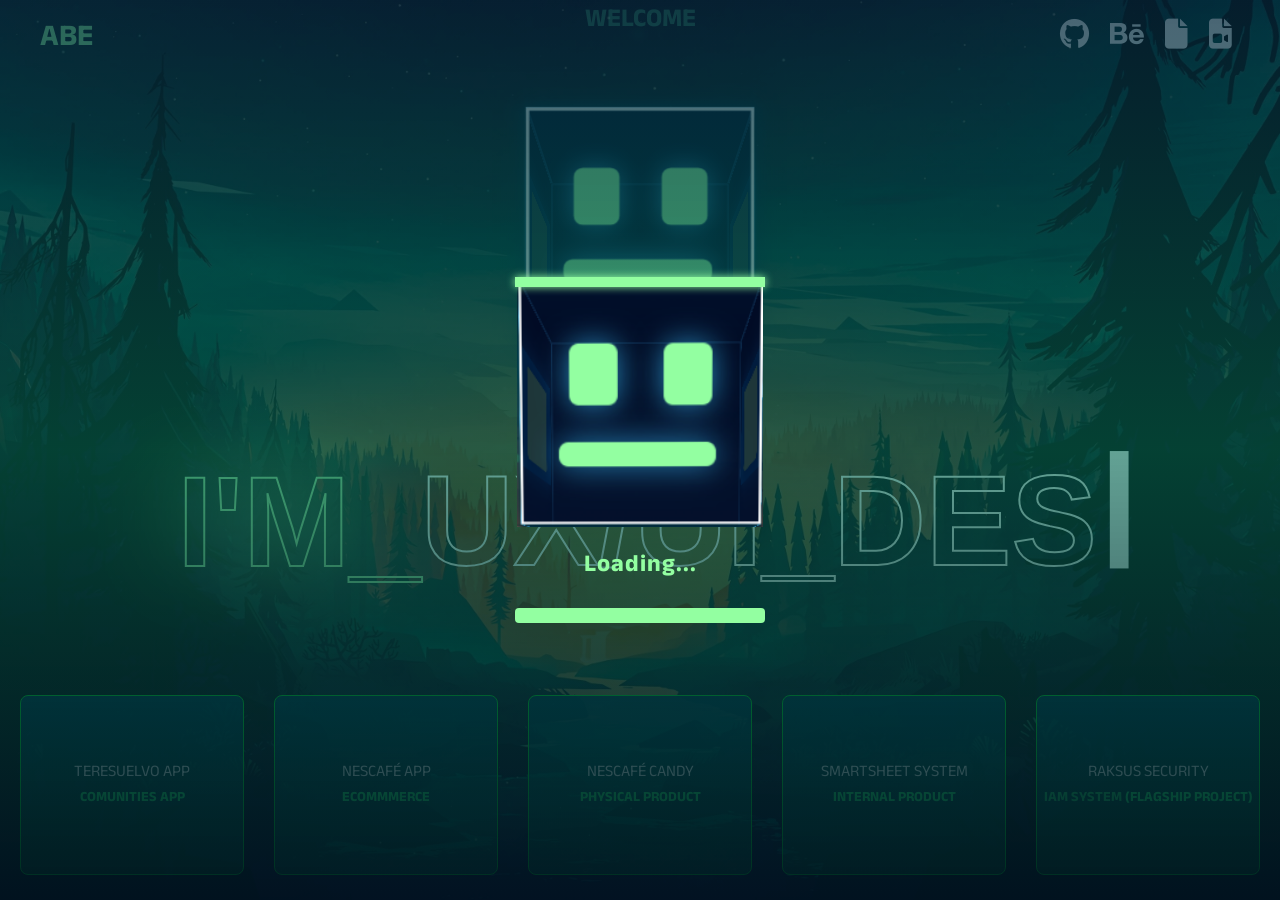
==== docs/index.html @ be5d1cd8 "new effects" ====
<!DOCTYPE html>
<html lang="es">
<head>
    <meta charset="UTF-8">
    <meta name="viewport" content="width=device-width, initial-scale=1.0, user-scalable=no">
    <link rel="icon" type="image/png" sizes="32x32" href="Images/icon.png">
    <link rel="icon" type="image/png" sizes="16x16" href="Images/icon.png">
    <link rel="stylesheet" href="https://cdnjs.cloudflare.com/ajax/libs/font-awesome/6.2.1/css/all.min.css" />
    <link rel="stylesheet" href="styles.css">
    <title>Abraham | UX Designer & Sourcing Specialist</title>
</head>
<body>
    <div class="particles-js" id="particles"></div>

    <section class="home">
        <link rel="preload" fetchpriority="high" as="image" href="Images/Home_3.jpeg" type="image/jpeg">
        <h1>WELCOME</h1>

        <!-- Preloader con el robot de UI/UX -->
        <div id="page-loader" class="page-loader">
            <div class="loader-content">
                <!-- Aquí puedes poner la imagen o ilustración SVG de tu robot -->
                <div class="robot-avatar-container">
                <img src="Images/Robot/FaceRobot.png" alt="UX/UI Robot Assistant" class="loader-robot-img">
                <div class="scanner-line"></div> <!-- Un efecto extra opcional de escaneo tecnológico -->
                </div>
                <h2 class="loader-title">Loading...</h2>
                <div class="loader-progress-bar">
                <div class="loader-progress-fill"></div>
                </div>
            </div>
        </div>

        <!-- "Menu" -->
         <div class="menuContainer">
            <div class="menuLeft">
                <h2>ABE</h2>
            </div>
            <div class="menuRight">
                
                        <a href="https://github.com/Coiklor" data-message="Github"><i class="fa-brands fa-github"></i></a>
                        <a href="https://www.behance.net/abrahammoreno5" data-message="Aquí podrás encontrar un proceso de investigación más detallado. Here is detailed version of every project only in spanish"><i class="fa-brands fa-behance"></i></a>
                        <a onclick="openResumeModal()" data-message='Resumes' id="resume_modal"><i class="fa-etch fa-solid fa-file"></i></a>

                        <div id="resume-modal" class="resume-modal">
                            <div class="resume-content">
                                <div class="hereistheflex">
                                    <h2 class="title-section">RESUMES</h2>
                                    <span   class="close-button" 
                                        style="cursor: pointer; color: #93ffa1;" 
                                        onmouseover="this.style.color='#fff'" 
                                        onmouseout="this.style.color='#93ffa1'" 
                                        onclick="closeResumeModal(event)">&times;
                                    </span>
                                </div>
                                
                                <h3>Click the links below to see my resumes:</h3><br>
                                <div class="list">
                                    <a href="https://drive.google.com/file/d/1g688gV71H2BlOIJx3VmtkyoHL3zA1reX/view" target="_blank" style="font-style: bolder;">English Resume</a>
                                </div>
                                <div class="list">
                                    <a href="https://drive.google.com/file/d/146HSbn--EFtE5zHbDIkE3tWhblU9An_Y/view" target="_blank" style="font-style: bolder;">Spanish Resume</a>
                                </div>
                            </div>
                        </div>
                            
                        <a href="https://drive.google.com/file/d/1bK-InRqviEXEw9yARxXnyofJ3QK71JRy/view" data-message="MY INTRODUCE YOURSELF VIDEO"><i class="fa-solid fa-file-video"></i></a>
            </div>
            </div>
         </div>

        <!-- Projects -->
        <div class="projects">

            <!-- TE RESUELVO APP -->
            <div class="project-item project1 lazy-bg" data-project-name="TE_RESUELVO" data-message="Una solucion para los precarios sistemas comunales. / A big solution for the worst communities in Venezuela" onclick="on('overlay')">
                <a href="#overlay"></a> 
                    <div style="display: flex; flex-direction: column; align-items: center; justify-content: center; width: 100%;">
                        <span>TERESUELVO APP</span>
                        <span style="font-size: 14px; font-weight: bolder; color: #28f86d;">COMUNITIES APP</span>
                    </div>
            </div>

            <div class="over" id="overlay">
                <div class="content-picture">

                    <h2 style="margin-left:15px;">TERESUELVO APP</h2> 

                    <img src="Images/Teresuelvo/Arquitectura/Arc_Portada.webp" 
                        alt="Teresuelvo App"
                        class="thumbnail"
                        loading="lazy"
                        style="height: 230px;"
                        onclick="openCarouselModal(0, 'TERESUELVO_ARQ')">

                    <img src="Images/Teresuelvo/Journey/JourneyPortada.webp"
                        alt="Teresuelvo App"
                        class="thumbnail"
                        loading="lazy"
                        style="height: 230px;"
                        onclick="openCarouselModal(0, 'TERESUELVO_JOURNEY')">

                    <img src="Images/Teresuelvo/MockPortada.png"
                        alt="Teresuelvo App"
                        class="thumbnail"
                        loading="lazy"
                        style="height: 230px;"
                        onclick="openCarouselModal(0, 'TERESUELVO_BRANDING')">

                    <iframe style="border: 1px solid rgba(0, 0, 0, 0.1);" width="385" height="650"; src="https://embed.figma.com/proto/iPpZiYcCrAnEFDcqqujQKY/Plataforma?page-id=29%3A92&node-id=190-1119&p=f&viewport=-528%2C902%2C0.06&scaling=min-zoom&content-scaling=fixed&starting-point-node-id=190%3A1123&embed-host=share" allowfullscreen loading="lazy"></iframe>
                    
                </div>
    
                <div class="overy">
                    <div class="hereistheflex">
                        <p class="title-section">UX/UI PROJECT</p>
                        <span class="close-button" onclick="off('overlay')">&times;</span>
                    </div>
                    
                    <div style="display: flex; flex-direction: column; align-items: center; justify-content: center;">

                        <h2><span>TERESUELVO</span> APP</h2>
                        <h3>Comunidades abandonadas / Forgotten Comunities</h3>
                        <h4>To learn more about this project, visit <a class="span_link" href="https://www.behance.net/gallery/251066665/TERESUELVO-PRESENTATION">Behance</a></h4><br>
                    </div>
                    

                    <!-- Video TERESUELVO -->
                    <h3><span>Here is</span> A Resume Presentation of the Project <strong>Click play to watch</strong></h3>
                    <div class="video_format">
                        <video controls poster="Images/Teresuelvo/Video_Teresuelvo/Poster_TeResuelvo.webp" width="auto" preload="metadata">
                        <source src="Images/Teresuelvo/Video_Teresuelvo/Teresuelvo_Eng.mp4" type="video/mp4">
                        </video>
                    </div>

                    <h3><span>Esta es</span> una presentacion resumida del proyecto. <strong>Click play para ver</strong></h3>
                    <div class="video_format">
                        <video controls poster="Images/Teresuelvo/Video_Teresuelvo/Poster_TeResuelvo.webp" width="auto" preload="metadata">
                        <source src="Images/Teresuelvo/Video_Teresuelvo/Teresuelvo_Esp.mp4" type="video/mp4">
                        </video>
                    </div>
                </div>
            </div>

            <!-- NESCAFE APP -->
            <div class="project-item project2 lazy-bg" data-project-name="NESCAFÉ App" data-message="Realizado para el Mercado Venezolano, una propuesta para mejorar las ventas. / Developed as an opportunity for growth in the Venezuelan market." onclick="on('overlay1')"> 
                <a href="#overlay1"></a>
                <div style="display: flex; flex-direction: column; align-items: center; justify-content: center; width: 100%;">
                        <span>NESCAFÉ APP</span>
                        <span style="font-size: 14px; font-weight: bolder; color: #28f86d;">ECOMMMERCE</span>
                    </div>
            </div>

            <div class="over" id="overlay1">
                <div class="content-picture">
                    
                    <h2 style="margin-left:15px;">NESCAFE DOCUMENTS & PROTOTYPE</h2>

                    <img src="Images/Nescafe/JourneyMap/JourneyPortada.webp" 
                        alt="Nescafé App"
                        class="thumbnail"
                        style="height: 230px;"
                        loading="lazy"
                        onclick="openCarouselModal(0, 'Nescafe_Journey_Map')">
                    
                    <img src="Images/Nescafe/Arquitectura/ArquitecturaNescafe.webp" 
                        alt="Nescafé App"
                        class="thumbnail"
                        style="height: 230px;"
                        loading="lazy"
                        onclick="openCarouselModal(0, 'Nescafe_Arquitecure')">
                        
                    <img src="Images/Nescafe/Branding/BrandingPortada.webp" 
                        alt="Nescafé App"
                        class="thumbnail"
                        style="height: 230px;"
                        loading="lazy"
                        onclick="openCarouselModal(0, 'Nescafe_Branding')">
                    
                    <iframe style="border: 1px solid rgba(0, 0, 0, 0.1);" width="385" height="650" src="https://embed.figma.com/proto/rVssjN0HnYcsC3VvgZI6oF/Nescafe?page-id=12%3A2&node-id=220-4879&p=f&viewport=-2314%2C171%2C0.03&scaling=contain&content-scaling=fixed&starting-point-node-id=220%3A4877&embed-host=share" allowfullscreen loading="lazy"></iframe>

                </div>
        
                <div class="overy">
                    <div class="hereistheflex">
                        <p class="title-section">UX/UI PROJECT</p>
                        <span class="close-button" onclick="off('overlay1')">&times;</span>
                    </div>

                    <div style="display: flex; flex-direction: column; align-items: center; justify-content: center;">
                        <h2><span>NESCAFÉ</span> ECOMMERCE APP</h2>

                        <h2> <span>APP</span>"Nescafé: la experiencia en casa" /"Bringing Nescafé home."</h2>

                        <h4>To see more info about this project go to <a class="span_link" href="https://www.behance.net/gallery/251067233/Nescafe-APP">Behance.com</a></h4><br>
                    </div>

                    
                    <h3><span>Here is</span> A Resume Presentation of the Project <strong>Click play to watch</strong></h3>

                    <!-- Video NescaApp -->
                    <div class="video_format">
                        <video controls poster="Images/Nescafe/Video_NescafeApp/Poster_AppNescafe.webp" width="auto" preload="metadata">
                        <source src="Images/Nescafe/Video_NescafeApp/NescafeApp_Eng.mp4" type="video/mp4">
                        </video>
                    </div>

                    <h3><span>Esta es</span> una presentacion resumida del proyecto. <strong>Click play para ver</strong></h3>
                    <div class="video_format">
                        <video controls poster="Images/Nescafe/Video_NescafeApp/Poster_AppNescafe.webp" width="auto" preload="metadata">
                        <source src="Images/Nescafe/Video_NescafeApp/NescafeApp_Esp.mp4" type="video/mp4">
                        </video>
                    </div>
                    
                </div>
        
            </div>

            <!-- NESCAFE CANDY -->
            <div class="project-item project3 lazy-bg" data-project-name="NESCAFÉ Candy" data-message="Solución creada para mejorar el consumo de la marca en Venezuela. / A solution developed in a candy to increment consumption of the brand." onclick="on('overlay2')"> 
                <a href="#overlay2"></a>
                <div style="display: flex; flex-direction: column; align-items: center; justify-content: center; width: 100%;">
                        <span>NESCAFÉ CANDY</span>
                        <span style="font-size: 14px; font-weight: bolder; color: #28f86d;">PHYSICAL PRODUCT</span>
                </div>
            </div>

            <div class="over" id="overlay2">
                <div class="content-picture">
                    <h2 style="margin-left:15px;">NESCAFE CANDY MOCKUPS</h2>
                    <iframe src='https://my.spline.design/nescafecandys-nCSCrX2l7KbhhWXMtBEq254q/' frameborder='0' width='385px' height='500px' loading="lazy"></iframe>

                    <img src="Images/Nescafe/Nescafe_Candy/Portada1.webp" 
                        alt="Nescafé App"
                        class="thumbnail"
                        loading="lazy"
                        onclick="openCarouselModal(0, 'Nescafe_CandyMockups1')">

                    <img src="Images/Nescafe/Nescafe_Candy/Portada2.webp" 
                        alt="Nescafé App"
                        class="thumbnail"
                        loading="lazy"
                        onclick="openCarouselModal(0, 'Nescafe_CandyMockups2')">
                    
                    <div id="image-modal2" class="image-modal" onclick="closeImageModal2()">
                        <img id="enlarged-image2" src="" alt="Imagen ampliada">
                    </div>

                </div>
    
                <div class="overy">
                    <div class="hereistheflex">
                        <p class="title-section">UX/UI PROJECT</p>
                        <span class="close-button" onclick="off('overlay2')">&times;</span>
                    </div>

                    <div style="display: flex; flex-direction: column; align-items: center; justify-content: center;">

                        <h2><span>NESCAFÉ</span> Candy</h2>
                        <h2>NESCAFE = <span>"COSTOSO"</span> / NESCAFE = <span>"EXPENSIVE"</span></h2>
                        <h4>To see more info about this project go to <a class="span_link" href="https://www.behance.net/gallery/251067541/Nescafe-Candy">Behance</a></h4><br>
                    </div>

                    <!-- Video NescaCandy -->
                    <h3><span>Here is</span> A Resume Presentation of the Project <strong>Click play to watch</strong></h3>
                    <div class="video_format">
                        <video controls poster="Images/Nescafe/Video_NescafeCandy/Poster_NescafeCandy.webp" width="auto" preload="metadata">
                        <source src="Images/Nescafe/Video_NescafeCandy/NescafeCandy_Eng.mp4" type="video/mp4">
                        </video>
                    </div>

                    <h3><span>Esta es</span> una presentacion resumida del proyecto. <strong>Click play para ver</strong></h3>
                    <div class="video_format">
                        <video controls poster="Images/Nescafe/Video_NescafeCandy/Poster_NescafeCandy.webp" width="auto" preload="metadata">
                        <source src="Images/Nescafe/Video_NescafeCandy/NescafeCandy_Esp.mp4" type="video/mp4">
                        </video>
                    </div>

                    
                </div>
            </div>

            <!-- SMARTSHEET FETCHER -->
            <div class="project-item project4 lazy-bg" data-project-name="FETCHER SMARTSHEET" data-message="Una solucion automatizada para ahorrar costos e incrementar la productividad laboral. / A solution to automatize workflows and save money." onclick="on('overlay3')">
                <a href="#overlay3"></a>
                <div style="display: flex; flex-direction: column; align-items: center; justify-content: center; width: 100%;">
                        <span>SMARTSHEET SYSTEM</span>
                        <span style="font-size: 14px; font-weight: bolder; color: #28f86d;">INTERNAL PRODUCT</span>
                </div>
            </div>

            <div class="over" id="overlay3">
                <div class="content-picture">
                    <img src="Images/smartsheet/Mockup_2.webp" alt="MockupTuesday" loading="lazy">
                    <img src="Images/smartsheet/Mockup_1.webp" alt="MockupFetcher" loading="lazy">
                </div>
                
                <div class="overy">
                    <div class="hereistheflex">
                        <p class="title-section">SMARTSHEET</p>
                        <span class="close-button" onclick="off('overlay3')">&times;</span>
                    </div>
                    <div style="display: flex; flex-direction: column; align-items: center; justify-content: center;">
                        <h2>TUESDAY <span>PROJECT</span></h2>
                        <h2>INTERNAL PROJECT MADE IT FOR FETCHER</h2>

                        <h4>To see more info about this project go to <a class="span_link" href="https://www.behance.net/gallery/251173075/TUESDAY-PROJECT">Behance</a></h4><br>
                    </div>
                    
                    <!-- Video Smartsheet -->
                    <h3><span>Here is</span> A Resume Presentation of the Project <strong>Click play to watch</strong></h3>
                    <div class="video_format">
                        <video controls poster="Images/smartsheet/Video_Smartsheet/Poster_Tuesday.webp" width="auto" preload="metadata">
                        <source src="Images/smartsheet/Video_Smartsheet/Smartsheet_Eng.mp4" type="video/mp4">
                        </video>
                    </div>

                    <h3><span>Esta es</span> una presentacion resumida del proyecto. <strong>Click play para ver</strong></h3>
                    <div class="video_format">
                        <video controls poster="Images/smartsheet/Video_Smartsheet/Poster_Tuesday.webp" width="auto" preload="metadata">
                        <source src="Images/smartsheet/Video_Smartsheet/Smartsheet_Esp.mp4" type="video/mp4">
                        </video>
                    </div>
                </div>
            </div>

            <!-- RAKSUS SECURITY SYSTEM -->
            <div class="project-item project5 lazy-bg" data-project-name="RAKSUS" data-message="Sistema de control de acceso / IAM Security System" onclick="on('overlay4')">
                <a href="#overlay4"></a>
                <div style="display: flex; flex-direction: column; align-items: center; justify-content: center; width: 100%;">
                        <span>RAKSUS SECURITY</span>
                        <span style="font-size: 14px; font-weight: bolder; color: #28cc5f;">IAM SYSTEM <span style="color: #28f86d;">(FLAGSHIP PROJECT)</span></span>
                </div>
            </div>

            <div class="over" id="overlay4">
                <div class="content-picture">
                    <h2 style="margin-left:15px;">RAKSUS DOCUMENTS</h2>

                    <img src="Images/Raksus/PortadaJourney.webp" loading="lazy"
                    alt="Raksus - Journey Map" class="thumbnail"
                    onclick="openCarouselModal(0, 'journey')">

                    <img src="Images/Raksus/Research/Portada1.webp" loading="lazy"
                    alt="Raksus - Research" class="thumbnail"
                    onclick="openCarouselModal(0, 'research')">

                    <img src="Images/Raksus/Survey/Portada Survey1.webp" loading="lazy"
                    alt="Raksus - Survey Results" class="thumbnail"
                    onclick="openCarouselModal(0, 'survey')">

                    <img src="Images/Raksus/Planos/PortadaPlanos.webp" style="height: 230px;" loading="lazy"
                    alt="Raksus - Video Results" class="thumbnail"
                    onclick="openCarouselModal(0, 'planos')">

                    <div class="video_format" style="width: 390px; margin-left:8px;">
                        <video controls poster="Images/Raksus/Planos/PortadaPlanos2.webp" preload="metadata">
                        <source src="Images/Raksus/Planos/HardwareRaksusVideo.mp4" type="video/mp4" loading ="lazy">
                        </video>
                    </div>

                </div>
                
                <div class="overy">
                    <div class="hereistheflex">
                        <p class="title-section">RAKSUS</p>
                        <span class="close-button" onclick="off('overlay4')">&times;</span>
                    </div>
                    <div style="display: flex; flex-direction: column; align-items: center; justify-content: center;">
                    <h2>RAKSUS <span>PROJECT</span></h2>
                    <h3>IAM Security System / Sistema de control de seguridad.</h3>
                    <h3><span>FLAGSHIP SECURITY</span> PROJECT (If you're intereted in learnig more about this IAM security product, please give me the opportunity to show it to you during an interview process)</h3>
                    </div>
                    <h3>PROTOTYPE TEST</h3>
                    <div class="video_format">
                        <iframe style="border: 1px solid rgba(0, 0, 0, 0.1);" width="800" height="450" src="https://embed.figma.com/proto/QjVJC1N8D7q5En7wTgbXJG/raksus?node-id=5593-8959&p=f&viewport=5121%2C2993%2C0.05&scaling=scale-down&content-scaling=fixed&starting-point-node-id=5363%3A354&show-proto-sidebar=1&page-id=5312%3A2&embed-host=share" allowfullscreen loading="lazy"></iframe>
                    </div>

                    <!-- Video Raksus -->
                    <!-- <div class="video_format">
                        <video controls poster="Images/Raksus/Video_Raksus/Poster_Raksus.webp" width="auto" preload="metadata">
                        <source src="Images/Raksus/Video_Raksus/Raksus_Eng.mp4" type="video/mp4">
                        </video>
                    </div>

                    <h3><span>Esta es</span> una presentacion resumida del proyecto. <strong>Click play para ver</strong></h3>
                    <div class="video_format">
                        <video controls poster="Images/Raksus/Video_Raksus/Poster_Raksus.webp" width="auto" preload="metadata">
                        <source src="Images/Raksus/Video_Raksus/Raksus_Esp.mp4" type="video/mp4">
                        </video>
                    </div> -->
                </div>
            </div>

        </div>

        <!-- Dinamyc Text -->
        <div class="typing-container">
            <span class="static-text">I'M_</span>
            <span class="dynamic-text"> </span>
            <span class="cursor">|</span>
        </div>
        
        <!-- Robot -->
        <div class="stage">
            <div class="cube">
                <div class="face front" id="face_robot" data-message="Bienvenido a mi portfolio, Welcome to my portfolio">
                    <div class="eyes_Container" id="eyesContainer">
                        <div class="eyes" id="rightEye"></div>
                        <div class="eyes" id="leftEye"></div>
                    </div>
                    <div class="mouth" id="mouth"></div>
                </div>
                <div class="face back">
                    <div class="robotSkin"></div>
                </div>
                <div class="face right">
                    <div class="facesideContainer">
                        <div class="sideBox">
                            <div class="sideBoxUnder">
                            </div>
                        </div>
                    </div>
                </div>
                <div class="face left">
                    <div class="facesideContainer">
                        <div class="sideBox">
                            <div class="sideBoxUnder">
                            </div>
                        </div>
                    </div>
                </div>
                <div class="face top">
                    <div class="robotSkin"></div>
                </div>
                <div class="face bottom">
                    <div class="robotSkin"></div>
                </div>
            </div>
        </div>

    </section>

    <!-- Carousel Modal -->
    <div id="carousel-modal" class="carousel-modal" onclick="closeCarouselModal(event)">
        <button class="carousel-nav prev" onclick="navigateCarousel(-1, event)" aria-label="Anterior">&#10094;</button>
                        
            <div class="carousel-content">
                <img id="carousel-enlarged-image" src="" alt="Imagen ampliada">
                    <span id="carousel-counter" class="carousel-counter"></span>
            </div>

            <button class="carousel-nav next" onclick="navigateCarousel(1, event)" aria-label="Siguiente">&#10095;</button>
            <button class="carousel-close" onclick="closeCarouselModal(event)">&times;</button>
    </div>

    <script src="https://cdn.jsdelivr.net/particles.js/2.0.0/particles.min.js"></script>
    <script src="script.js"></script>
    <script>
        window.addEventListener('DOMContentLoaded', () => {
        
            setTimeout(() => {
            const script = document.createElement('script');
            script.src = "ruta/de/tu/particles.min.js";
            script.onload = () => {
                particlesJS.load('particles-js', 'assets/particles.json', function() {
                console.log('Partículas cargadas en segundo plano.');
                });
            };
            document.body.appendChild(script);
            }, 5500); 
        });
    </script>
    
</body>
</html>
---- docs/styles.css ----
@import url('https://fonts.googleapis.com/css2?family=Anek+Devanagari&display=swap');
*{
    margin: 0;
    padding: 0;
    box-sizing: border-box;
    font-family: "Anek Devanagari";
}

html {
    scroll-behavior: smooth;
}

.home{
    position: relative;
    background: linear-gradient( rgba(0,0,0, .5), rgba(0, 0, 0, 0.6), rgba(0, 0, 0, 0.330)), url(Images/Wallpaper/Home_3.jpeg);
    background-size: cover;
    background-position: center center;
    padding-top: 10px;
    height: 100vh;
    overflow-y: hidden;
    text-align: justify;
}

.home h1 {
    position: absolute;
    width: 100%;
    text-align: center;
    top: 0px;
    font-size: 2vw;
    font-weight: bolder;
    color: rgba(97, 234, 165, 0.456); /* Hazlo sutil */
    z-index: 0; /* Detrás de todo */
}

/* Particles */

#particles{
    position: fixed;
    top: 0;
    left: 0;
    width: 100%;
    height: 100%;
    z-index: 1;
    pointer-events: none;
}

/* Pantalla de Carga */
.page-loader {
  position: fixed;
  top: 0;
  left: 0;
  width: 100vw;
  height: 100vh;
  background: linear-gradient( rgba(3, 40, 61, 0.726),rgba(2, 105, 83, 0.616), rgba(0, 20, 34, 0.904)), url(Images/Wallpaper/avila.gif);
  display: flex;
  background-repeat: no-repeat;
  background-size: cover;
  background-position: center;
  justify-content: center;
  align-items: center;
  z-index: 9999;
  transition: opacity 0.5s ease, visibility 0.5s ease;
}

/* Clase para ocultar el loader cuando termine de cargar */
.page-loader.fade-out {
  opacity: 0;
  visibility: hidden;
}

.loader-content {
  text-align: center;
  display: flex;
  flex-direction: column;
  align-items: center;
  gap: 20px;
}

/* Contenedor del robot con un leve pulso o flotación */
.robot-avatar-container {
  position: relative;
  width: 250px;
  height: 250px;
  animation: floatRobot 2s ease-in-out infinite;
}

.loader-robot-img {
  width: 100%;
  height: 100%;
  object-fit: contain;
}

/* Efecto opcional de línea de escaneo estilo HUD */
.scanner-line {
  position: absolute;
  top: 0;
  left: 0;
  width: 100%;
  height: 10px;
  background: #93ffa1;
  box-shadow: 0 0 8px #93ffa1;
  animation: scanMove 1.5s ease-in-out infinite alternate;
}

.loader-title {
  color: #93ffa1;
  font-size: 1.5rem;
  font-weight: bolder;
  letter-spacing: 1px;
}

/* Barra de progreso minimalista */
.loader-progress-bar {
  width: 250px;
  height: 15px;
  background: rgba(255, 255, 255, 0.1);
  border-radius: 4px;
  overflow: hidden;
}

.loader-progress-fill {
  width: 0%;
  height: 100%;
  background: #93ffa1;
  animation: progressAnimation 2.2s cubic-bezier(0.65, 0, 0.35, 1) forwards;
}

/* Keyframes de animaciones */
@keyframes floatRobot {
  0%, 100% { transform: translateY(0); }
  50% { transform: translateY(-8px); }
}

@keyframes scanMove {
  0% { top: 0%; opacity: 0.8; }
  100% { top: 100%; opacity: 0.2; }
}

@keyframes progressAnimation {
  0% { width: 0%; }
  100% { width: 100%; }
}

/* Menu */

.menuContainer{
    position: relative; 
    z-index: 4;       
    max-width: 1200px;
    display: flex;
    margin: auto;
    justify-content: space-between;
    align-items: center;
}

.menuContainer .menuLeft h2{
    text-align: center;
    color: #93ffa1;
    font-size: 30px;
}

.menuContainer .menuRight a{
    display: inline-block; 
    padding: 5px;
    text-decoration: none;
    color: #fff;
    margin: 0 3px;
    font-size: 30px;
    transition: 0.3s;
    margin-left: 5px;
    cursor: pointer;
}

.menuContainer .menuRight a:hover{
    color: #93ffa1;;
}

.resume-modal {
    display: none; 
    position: fixed; 
    z-index: 1000; 
    right: 1;
    top: 1;
    width: auto; 
    height: auto; 
    background: linear-gradient( rgba(1, 38, 59, 0.849), rgba(0, 42, 58, 0.836)); 
    justify-content: center; 
    align-items: center; 
    padding: 30px 30px 30px 30px;
    border-radius: 8px;
    color: #f6f7f6;
}

.resume-content {
    position: flex;
    max-width: 800px; 
    width: 100%; 
    text-align: center;
}

.list{
    margin-bottom: 10px;
    font-size: 16px;
    color: #93ffa1;
    text-align: center;
    margin-left: 20px;
    background-color: rgba(0, 0, 0, 0.5);
    padding: 5px 5px 5px 5px;
    border-radius: 4px;
    border: 1px solid #93ffa1;
}
/* Text animated */

.typing-container {
    z-index: 2;
    position: absolute;
    width: 100%;
    height: 100%;
    display: flex;
    justify-content: center;
    align-items: center;
    pointer-events: none; /* Para que no interfiera con los clics del robot */
    font-size: 10vw;
    font-weight: 900;
}

.static-text{
    font-family: Impact, Haettenschweiler, 'Arial Narrow Bold', sans-serif;
    -webkit-text-stroke: 2px #9fef9f;
    text-shadow:0 0 100px #93ffa1;
    color: transparent !important;
}

.dynamic-text {
    color: #93ffa1; /* El azul de tu robot */
    line-height: 0.8;
    margin: 0;
    font-family: Impact, Haettenschweiler, 'Arial Narrow Bold', sans-serif;
    -webkit-text-stroke: 2px #fefffe;
    color: transparent !important;
}

.cursor {
    display: inline-block;
    width: 1px;
    margin-left: 5px;
    animation: blink 0.7s infinite;
    color: #fff;
}

@keyframes blink {
    0%, 100% { opacity: 1; }
    50% { opacity: 0; }
}

/* Robot */

.stage {
    position: absolute;
    top: 0;
    left: 0;
    z-index: 10;
    width: 100%;
    height: 100vh;
    display: flex;
    justify-content: center;
    align-items: center;
    perspective: 800px;
    pointer-events: none;
}

/* 2. El Contenedor del Cubo */
.cube {
    pointer-events: auto;
    margin-left: 200px;
    margin-bottom: 200px;
    width: 400px;
    height: 400px;
    position: relative;
    transform-style: preserve-3d; /* Permite que los hijos vivan en 3D */
    transition: transform 0.5s cubic-bezier(0.175, 0.885, 0.132, 0.275);
}

/* 3. Estilo base para todas las caras */
.face {
    position: absolute;
    width: 200px;
    height: 200px;
    border: 2px solid #38bdf8;
    box-sizing: border-box;
    pointer-events: none;
    cursor: default;
    transition: background 0.3s, border 0.3s;
    box-shadow: 0 0 20px #01293a;
}

.face.front {
    z-index: 100 !important;
    pointer-events: auto;
    cursor: pointer;
    background: rgba(1, 4, 31, 0.8); 
    border: 3px solid #fff;
    transform: rotateY(0deg) translateZ(100px); /* Posición inicial fija */
    backface-visibility: hidden;
    transition: transform 0.3s ease;
}

.face.front:hover {
    background: rgba(56, 189, 248, 0.5);
    border-color: #38bdf8;
    transform: rotateY(0deg) translateZ(120px);
}

/* Eyes */

.eyes_Container{
    display: flex;
    justify-content: space-around;
    align-items: center;
    width: 100%;
    padding: 0 20px;
}

.eyes{
    margin-top: 50px;
    width: 40px;
    height: 50px;
    background-color: #93ffa1;
    border-radius: 8px;
    box-shadow: 0 0 25px rgba(56, 189, 248, 0.7);
    position: relative;
    transition: all 0.4s ease;
    transform-style: preserve-3d;
    transform: translateZ(2px);
    animation: 
        yawningEyes 25s infinite,
        blinkEyes 4s infinite;
    transform-origin: center;
}

.mouth{
    margin: 30px;
    width: 130px;
    height: 20px;
    background-color: #93ffa1;
    border-radius: 8px;
    box-shadow: 0 0 25px rgba(56, 189, 248, 0.7);
    position: relative;
    transition: all 0.4s ease;
    transform-style: preserve-3d;
    animation: yawningMouth 25s infinite;
}

/* ROBOT IS ANGRY */

.face.front.is-angry {
    z-index: 101;
    background: rgba(255, 0, 0, 0.3) !important; 
    border-color: #ff0000 !important;
    box-shadow: 0 0 50px rgba(255, 0, 0, 0.5); 
}


.face.front.is-angry .eyes {
    background-color: #ff0000 !important; 
    box-shadow: 0 0 30px rgba(255, 0, 0, 0.8);
    height: 15px;
    margin-top: 60px; 
    border-radius: 2px; 
}


.face.front.is-angry .mouth {
    background-color: #ff0000 !important; 
    box-shadow: 0 0 30px rgba(255, 0, 0, 0.8);
    height: 10px;
    border-radius: 2px;
}

.is-angry .eyes,  .is-angry .mouth{
    animation: none !important;
}

/* ==========================================
   ROBOT IS SLEEPING (Versión Animada)
   ========================================== */

/* --- Contenedor principal de la cara al dormir --- */
#face_robot.is-sleeping {
    filter: brightness(0.5); 
    transform: rotateX(0deg) translateZ(100px) scale(0.95);
    animation: robot-sleep-breathing 3s ease-in-out infinite;
}

/* --- Ojos cerrados (interrumpen el parpadeo y se aplanan) --- */
#face_robot.is-sleeping .eyes {
    height: 4px !important;              /* Se convierten en una línea fina (ojos cerrados) */
    margin-top: 75px !important;         /* Ajuste de posición vertical */
    border-radius: 2px !important;
    background-color: #6ee7b7 !important;  /* Tono ligeramente más tenue */
    box-shadow: 0 0 10px rgba(147, 255, 161, 0.4);
    animation: none !important;          /* Detiene el parpadeo y bostezos */
}

/* --- Boca respirando / roncando despacio --- */
#face_robot.is-sleeping .mouth {
    height: 10px !important;
    border-radius: 6px !important;
    background-color: #6ee7b7 !important;
    box-shadow: 0 0 10px rgba(147, 255, 161, 0.4);
    animation: sleepMouthBreathing 3s ease-in-out infinite !important; /* Interrumpe el bostezo largo y pone respiración */
}

/* --- Animaciones de Círculo/Respiración --- */
@keyframes robot-sleep-breathing {
    0%, 100% {
        transform: rotateX(0deg) translateZ(100px) scale(0.95) translateY(0px);
    }
    50% {
        transform: rotateX(0deg) translateZ(100px) scale(0.95) translateY(4px); /* Pequeño movimiento hacia abajo al "exhalar" */
    }
}

@keyframes sleepMouthBreathing {
    0%, 100% {
        width: 80px;
        height: 8px;
        opacity: 0.5;
    }
    50% {
        width: 100px;
        height: 14px;
        opacity: 0.9; /* Se expande levemente al "respirar" */
    }
}

/* Lef & right side */
.facesideContainer{
    display: flex;
    justify-content: center;
    align-items: center;
    background: linear-gradient(to bottom, #01293a, #014463d8);
    width: 100%;
    height: 100%;
}

.sideBox{
    background-color: #008aca;
    border-radius: 5px;
    box-shadow:0 0 30px#12aff8ad;
    width: 180px;
    height: 100px;
}

.sideBoxUnder{
    background-color: #93ffa1;
    width: 120px;
    height: 80px;
    box-shadow:0 0 30px#05618bd8;
    border-radius: 5px;
    margin-left: 30px;
    margin-top: 10px;
}
/* Robot Skin */
.robotSkin{
    background: linear-gradient(to bottom, #01293a, #014463d8);
    width: 100%;
    height: 100%;
}
/* 4. Posicionamiento de cada cara en el espacio */
/* Empujamos cada cara 100px (la mitad del tamaño) desde el centro */

.front  { transform: rotateY(180deg) translateZ(100px); }
.back   { transform: rotateY(180deg) translateZ(100px); }
.right  { transform: rotateY(90deg) translateZ(100px); }
.left   { transform: rotateY(-90deg) translateZ(100px); }
.top    { transform: rotateX(90deg) translateZ(100px); }
.bottom { transform: rotateX(-90deg) translateZ(100px); }

/* Animación de rotación */
@keyframes rotateCube {
    from { transform: rotateX(0deg) rotateY(0deg); }
    to { transform: rotateX(360deg) rotateY(360deg); }
}

/* Animacion bostezo  */
@keyframes yawningEyes {
    0%, 80%, 100% { transform: translateZ(2px) scaleY(1); }
    85%, 95% { transform: translateZ(2px) scaleY(0.1); }
    10%, 70% { transform: translateZ(2px) scaleY(1); }
    20%, 60% { transform: translateZ(2px) scaleY(0.5); } /* Cierre parcial, natural */
    
    /* 70-100%: Vuelta a la normalidad */
    70%, 100% { transform: translateZ(2px) scaleY(1);}
}

@keyframes yawningMouth {
    0%, 80%, 100% { 
        width: 130px; 
        height: 20px; 
        border-radius: 8px; 
    }
    90% { 
        width: 100px; 
        height: 50px; 
        border-radius: 8px;
        justify-content: center;
    }
}

/* Animacion parpadeo */
@keyframes blinkEyes{
    0%, 45%, 55%, 100% { transform: translateZ(2px) scaleY(1); }
    50% { transform: translateZ(2px) scaleY(0.1); }
}

/* Animación de habla: cambia la altura de la boca rápidamente */
@keyframes talking {
    0%, 100% { height: 10px; border-radius: 2px; }
    25% { height: 25px; border-radius: 50% 50% 5px 5px; }
    50% { height: 15px; border-radius: 2px; }
    75% { height: 30px; border-radius: 5px 5px 50% 50%; }
}

/* El Bocadillo de Texto (Tooltip) */
.face.front::after {
    content: attr(data-message);
    position: absolute;
    top: -80px;
    left: 50%;
    transform: translateX(-50%) translateY(10px);
    
    background: #01293a;
    color: #93ffa1;
    padding: 10px 15px;
    border-radius: 12px;
    font-size: 14px;
    font-weight: bold;
    white-space: normal;
    width: 80vh;
    max-width: 320px;
    text-align: justify;
    line-height: 1.4;
    box-shadow: 0 5px 15px rgba(147, 255, 161, 0.3);
    
    opacity: 0;
    pointer-events: none;
    transition: all 0.3s cubic-bezier(0.175, 0.885, 0.32, 1.275);
}

/* CUANDO PASAS EL MOUSE POR EL ROBOT: */

/* 1. Mostramos el mensaje */
.face.front:hover::after {
    opacity: 1;
    transform: translateX(-50%) translateY(0);
}

.face.front.robot-speaking .mouth {
    animation: talking 0.5s;
    background-color: #93ffa1 !important;
}

/* También haz que el mensaje aparezca con esta clase */
.face.front.robot-speaking::after {
    opacity: 1;
    transform: translateX(-50%) translateY(0);
}

/* 3. Los ojos se entrecierran un poco (expresión de alegría) */
.face.front:hover .eyes {
    height: 35px;
    margin-top: 55px;
    transition: all 0.2s;
}



/* Projects */

.projects{
    position: absolute;
    bottom: 5px;
    left: 0;
    width: 100vw;
    height: auto;
    z-index: 50;
    display: flex;
    justify-content: center;
    gap: 30px; 
    padding: 20px;
    pointer-events: none;
}

.project-item {
    position: relative; /* Cambiado de absolute a relative para el ::after */
    width: 350px; 
    height: 180px;
    background: rgba(108, 244, 135, 0.4); 
    border: 1px solid #01f321;
    border-radius: 8px;
    display: flex;
    justify-content: center;
    align-items: center;
    color: white;
    pointer-events: auto;
    cursor: pointer;
    transition: all 0.3s ease;
}

/* Interacción: Un pequeño brillo y zoom al pasar el mouse */
.project-item:hover {
    transform: translateY(-10px) scale(1.05);
    box-shadow: 0 10px 20px rgba(1, 243, 33, 0.3)
}

.project-item::after {
    content: attr(data-project-name);
    position: absolute;
    bottom: -2.5rem;
    left: 0;
    width: 100%;
    text-align: center;
    font-size: 0.9rem;
    color: #93ffa1; /* Usando el verde de tu robot */
    opacity: 0;
    transition: opacity 0.3s ease;
    font-weight: bold;
}

.project-item.project1{
    background: linear-gradient( rgba(0, 52, 83, 0.931), rgba(10, 206, 69, 0.33));
    background-size: cover;
    background-position: center;
    background-repeat: no-repeat;
}

.project-item.project2{
    background: linear-gradient( rgba(0, 52, 83, 0.931), rgba(10, 206, 69, 0.33));
    background-size: cover;
    background-position: center;
    background-repeat: no-repeat;
}

.project-item.project3{
    background: linear-gradient( rgba(0, 52, 83, 0.931), rgba(10, 206, 69, 0.33));
    background-size: cover;
    background-position: center;
    background-repeat: no-repeat;
}

.project-item.project4{
    background: linear-gradient( rgba(0, 52, 83, 0.931), rgba(10, 206, 69, 0.33));
    background-size: cover;
    background-position: center;
    background-repeat: no-repeat;
}

.project-item.project5{
    background: linear-gradient( rgba(0, 52, 83, 0.931), rgba(10, 206, 69, 0.33));
    background-size: cover;
    background-position: center;
    background-repeat: no-repeat;
}

/* Lazy loading para fondos de proyectos */
.project-item.project1.lazy-background-loaded {
    background: linear-gradient(rgba(0, 52, 83, 0.931), rgba(3, 85, 27, 0.637)), url(Images/Teresuelvo/Mockup_Teresuelvo.webp);
    background-size: cover;
    background-position: center;
    background-repeat: no-repeat;
}
.project-item.project2.lazy-background-loaded {
    background: linear-gradient(rgba(0, 52, 83, 0.931), rgba(3, 85, 27, 0.637)), url(Images/Nescafe/NESCAFE_PORTADA1.webp);
    background-size: cover;
    background-position: center;
    background-repeat: no-repeat;
}
.project-item.project3.lazy-background-loaded {
    background: linear-gradient(rgba(0, 52, 83, 0.931), rgba(3, 85, 27, 0.637)), url(Images/Nescafe/Nescafe_Candy/Portada1.webp);
    background-size: cover;
    background-position: center;
    background-repeat: no-repeat;
}
.project-item.project4.lazy-background-loaded {
    background: linear-gradient(rgba(0, 52, 83, 0.931), rgba(3, 85, 27, 0.637)), url(Images/smartsheet/Mockup_2.webp);
    background-size: cover;
    background-position: center;
    background-repeat: no-repeat;
}
.project-item.project5.lazy-background-loaded {
    background: linear-gradient(rgba(0, 52, 83, 0.931), rgba(1, 61, 19, 0.63)), url(Images/Raksus/R_portada.webp);
    background-size: cover;
    background-position: center;
    background-repeat: no-repeat;
}

/* Overlays*/

#overlay, #overlay1, #overlay2, #overlay3, #overlay4{
    position: fixed;
    display: none;
    height: 100vh;
    width: 100vw;
    top: 0;
    bottom: 0;
    left: 0;
    right: 0;
    background-color: rgba(0,0,0, .9000);
    z-index: 103;
    overflow-y: auto;
    -webkit-overflow-scrolling: touch;
    pointer-events: auto;
    justify-content: center;
    align-items: flex-start;
}

.image-modal{
    display: none; 
    position: fixed;
    z-index: 103;
    left: 0;
    top: 0;
    width: 877px;
    height: 715px;
    overflow: auto;
    background-color: rgba(0, 0, 0, 0.9);
    justify-content: center;
    align-items: center;
}

.thumbnail{
    cursor: pointer;
}

.thumbnail:hover{
    background-color: #93ffa1;
}

.close-button {
  font-size: 3rem;
  font-weight: bold;
  color: #fff;
  cursor: pointer;
}

.close-button:hover {
  color: #fff;
  transition: color 0.3s ease;
}

.over{
    width: 100%;
    max-width: auto;
    margin: 0 auto;
    padding: 60px 25px;
    display: flex;
    flex-direction: row;
    gap: 40px;
    align-items: flex-start;
}

.hereistheflex{
    display: flex;
    justify-content: space-between;
    align-items: center;
    padding: 10px 10px;
}

.over .content-picture{
    max-width: 450px;
    min-width: 300px;
    margin-right: 0;
}

.over .content-picture iframe{
    margin-left: 10px;
    
}

.over .content-picture img{
    padding: 10px;
    width: 90%;
}

.overy{
    flex: 2;
    margin: 0;
    text-align: justify;
    color: #fff
}

.span_link{
    color: #93ffa1;
    text-decoration: none;
}

.span_link:hover{
    color: #034420;
    transition: color 0.2s ease;
}

.title-section{
    font-size: 30px;
    text-transform: uppercase;
    color: #93ffa1;
}

.overy h2{
    font-size: 34px;
    font-weight: bold;
    margin: 20px 0;
    letter-spacing: 2px;
    color: #fff
}

.overy span{
    color: #93ffa1;
}

.overy h3{
    font-size: 18px;
    font-weight: 500;
    text-transform: uppercase;
    margin-bottom: 20px ;
    letter-spacing: 1px;
    color: #fff
}

.overy p{
    font-size: 14px;
    line-height: 25px;
    color: #fff;
    margin-bottom: 2px;
}

/* Video Format */

.video_format video {
    width: 100%;
    height: 100%;
    border-radius: 8px; /* Opcional: para darle bordes redondeados y un look más moderno */
    box-shadow: 0 4px 10px rgba(0, 0, 0, 0.15); /* Opcional: un sombreado sutil */
}

/* Carousel Modal */
.carousel-modal {
  display: none; 
  position: fixed;
  z-index: 1000;
  top: 0;
  left: 0;
  width: 100vw;
  height: 100vh;
  background-color: rgba(0, 0, 0, 0.9);
  align-items: center;
  justify-content: center;
}

.carousel-modal.active {
  display: flex;
}

.carousel-content {
  position: relative;
  display: flex;
  flex-direction: column;
  align-items: center;
  max-width: 90%;
  max-height: 90%;
}

#carousel-enlarged-image {
  max-width: 100%;
  max-height: 85vh;
  object-fit: contain; 
  border-radius: 4px;
  box-shadow: 0 0 20px rgba(0,0,0,0.5);
}

/* Botones de navegación */
.carousel-nav {
  position: absolute;
  top: 50%;
  transform: translateY(-50%);
  background: rgba(255, 255, 255, 0.1);
  color: #ffffff;
  border: none;
  font-size: 2.5rem;
  padding: 5px 10px;
  cursor: pointer;
  border-radius: 50%;
  transition: all 0.2s ease;
  user-select: none;
  z-index: 1010;
}

.carousel-nav:hover {
  background: rgba(128, 243, 163, 0.3);
}

.carousel-nav.prev { left: 30px; }
.carousel-nav.next { right: 30px; }

/* Botón cerrar */
.carousel-close {
  position: absolute;
  top: 20px;
  right: 25px;
  color: #93ffa1;
  font-size: 3rem;
  background: none;
  border: none;
  cursor: pointer;
  line-height: 1;
  z-index: 1010;
}

/* Contador */
.carousel-counter {
  color: #93ffa1;
  margin-top: 15px;
  font-size: 1rem;
  font-family: sans-serif;
}

/* Responsive */

@media (max-width: 768px) {
    .home {
        overflow-y: auto;
        padding-top: 10px;
        overflow-x: hidden;
    }

    .menuContainer {
        padding: 10px;
    }

    /* Dynamic text */
    .typing-container {
        position: absolute;
        top: -10%;
        width: 100%;
        display: flex;
        justify-content: center;
        font-size: 12vw; 
        text-align: center;

    }
    
    /* Robot location*/
    .stage{
        top: -20%;
        left: 50px;
        box-shadow: none !important;
    }

    .cube {
        transform: scale(0.5);
        margin: 0;
    }

    /* Projects */
    .projects {
        position: relative; 
        margin-top: 400px; 
        display: flex;
        flex-direction: column;
        align-items: center;
        gap: 15px;
        pointer-events: auto;
    }

    .project-item {
        width: 90%;
        max-width: 320px;
        height: 100px;
    }

    * {
    -webkit-tap-highlight-color: transparent;
    touch-action: manipulation; /* Evita el zoom accidental al hacer tap */
    }

    .over {
        flex-direction: column;
        padding: 60px 15px;
        align-items: center; 
    }

    .over .content-picture {
        max-width: 100%;
        margin-right: 0;        
    }

    .overy {
        margin: 0;
        width: 100%; 
    }
    
    .overy h2 {
        font-size: 28px;
    }
}

@media (max-width: 992px) and (min-width: 1180px) {
    .over {
        flex-direction: column;
        align-items: center;
    }
}

@media screen and (max-height: 700px) and (min-width: 770px) and (max-width: 1180px) and (min-width: 882px) {
    
    /* Bajamos el robot para que no tape el texto dinámico */
    .stage {
        top: 55% !important; 
        transform: translateY(-50%) scale(0.85);
    }

    /* Subimos el texto dinámico para ganar espacio */
    .typing-container {
        top: 8% !important;
        font-size: 8vw !important; /* Un poco más pequeño para que no sature */
    }
    .dynamic-text{
        font-size: 8vw !important;
    }
    /* Reducimos el tamaño de los proyectos para que quepan en el margen inferior */
    .projects {
        bottom: 20px !important;
        gap: 15px !important;
    }

    .project-item {
        height: 180px !important;
    }

    .over{
        flex-direction: column;
        align-items: center;
    }
    .over .content-picture{
        margin-bottom: 20px;
        margin-right: 0 !important;
    }
}
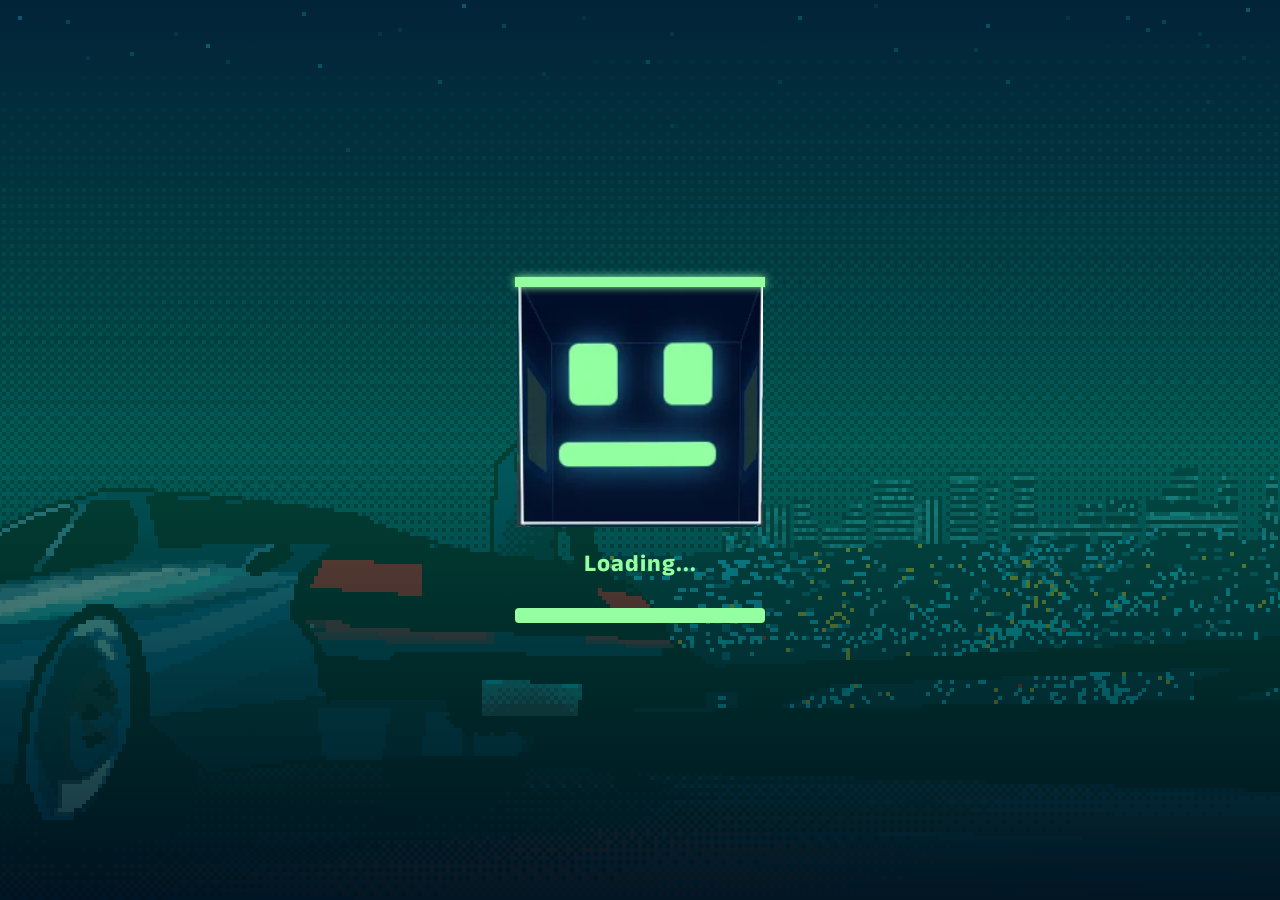
==== commit 3fd2e2bd: "adding landing designs" ====
--- a/docs/index.html
+++ b/docs/index.html
@@ -21,7 +21,7 @@
             <div class="loader-content">
                 <!-- Aquí puedes poner la imagen o ilustración SVG de tu robot -->
                 <div class="robot-avatar-container">
-                <img src="Images/Robot/FaceRobot.png" alt="UX/UI Robot Assistant" class="loader-robot-img">
+                <img src="Images/Robot/FaceRobot.webp" alt="UX/UI Robot Assistant" class="loader-robot-img">
                 <div class="scanner-line"></div> <!-- Un efecto extra opcional de escaneo tecnológico -->
                 </div>
                 <h2 class="loader-title">Loading...</h2>
@@ -107,6 +107,13 @@
                         style="height: 230px;"
                         onclick="openCarouselModal(0, 'TERESUELVO_BRANDING')">
 
+                    <img src="Images/Teresuelvo/Landing/LandingPortada.webp"
+                        alt="Teresuelvo App"
+                        class="thumbnail"
+                        loading="lazy"
+                        style="height: 230px;"
+                        onclick="openCarouselModal(0, 'TERESUELVO_LANDINGPAGE')">
+
                     <iframe style="border: 1px solid rgba(0, 0, 0, 0.1);" width="385" height="650"; src="https://embed.figma.com/proto/iPpZiYcCrAnEFDcqqujQKY/Plataforma?page-id=29%3A92&node-id=190-1119&p=f&viewport=-528%2C902%2C0.06&scaling=min-zoom&content-scaling=fixed&starting-point-node-id=190%3A1123&embed-host=share" allowfullscreen loading="lazy"></iframe>
                     
                 </div>
@@ -348,6 +355,10 @@
                     <img src="Images/Raksus/Survey/Portada Survey1.webp" loading="lazy"
                     alt="Raksus - Survey Results" class="thumbnail"
                     onclick="openCarouselModal(0, 'survey')">
+
+                    <img src="Images/Raksus/Landing/Portada.webp" loading="lazy"
+                    alt="Raksus - Landing Page" class="thumbnail"
+                    onclick="openCarouselModal(0, 'RAKSUS_LANDINGPAGE')">
 
                     <img src="Images/Raksus/Planos/PortadaPlanos.webp" style="height: 230px;" loading="lazy"
                     alt="Raksus - Video Results" class="thumbnail"
--- a/docs/styles.css
+++ b/docs/styles.css
@@ -12,7 +12,7 @@
 
 .home{
     position: relative;
-    background: linear-gradient( rgba(0,0,0, .5), rgba(0, 0, 0, 0.6), rgba(0, 0, 0, 0.330)), url(Images/Wallpaper/Home_3.jpeg);
+    background: linear-gradient( rgba(0,0,0, .5), rgba(0, 0, 0, 0.6), rgba(0, 0, 0, 0.330)), url(Images/Wallpaper/Home_3.webp);
     background-size: cover;
     background-position: center center;
     padding-top: 10px;
@@ -51,7 +51,7 @@
   left: 0;
   width: 100vw;
   height: 100vh;
-  background: linear-gradient( rgba(3, 40, 61, 0.726),rgba(2, 105, 83, 0.616), rgba(0, 20, 34, 0.904)), url(Images/Wallpaper/avila.gif);
+  background: linear-gradient( rgba(3, 40, 61, 0.726),rgba(2, 105, 83, 0.616), rgba(0, 20, 34, 0.904)), url(Images/Wallpaper/Avila.gif);
   display: flex;
   background-repeat: no-repeat;
   background-size: cover;
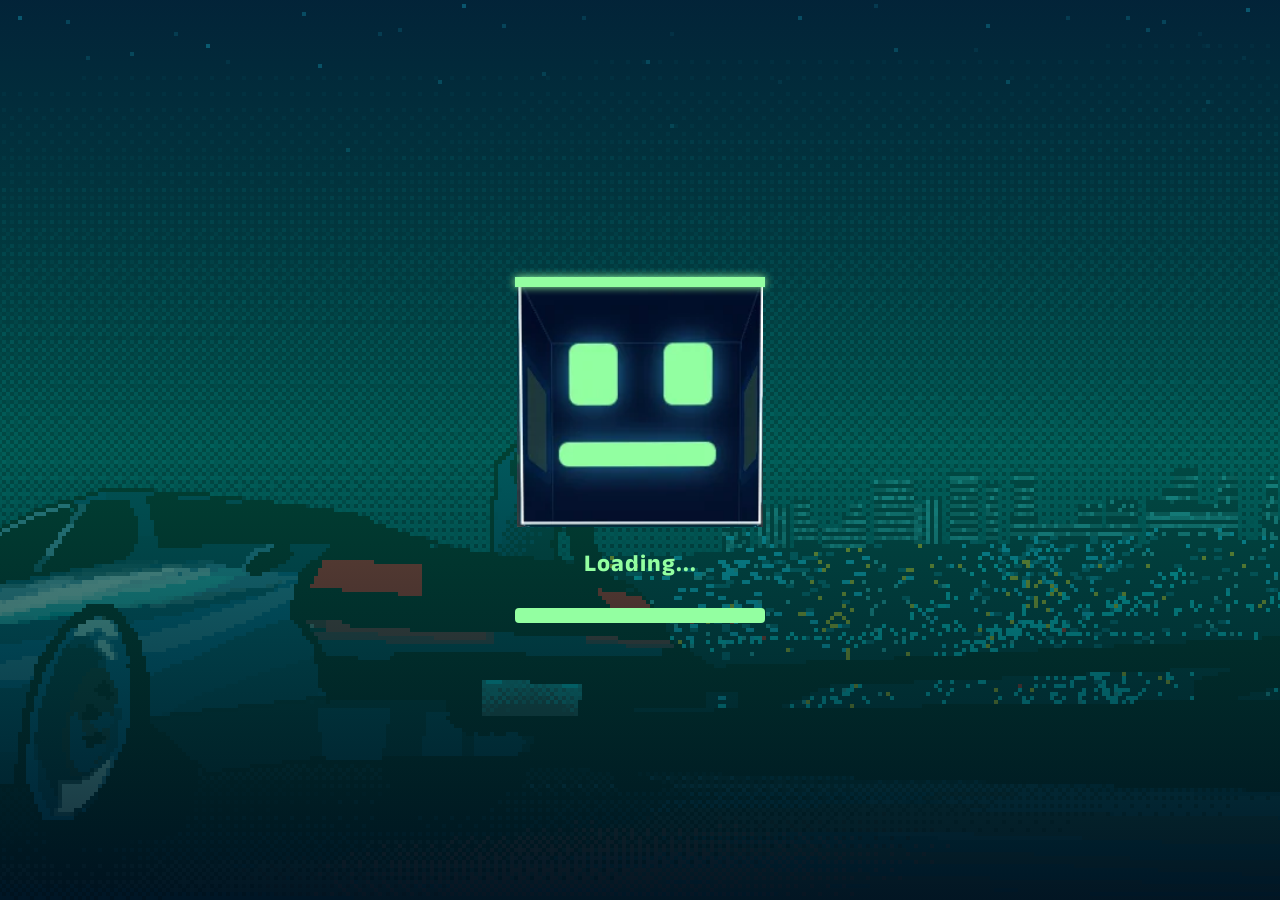
==== commit 332df405: "videofix" ====
--- a/docs/index.html
+++ b/docs/index.html
@@ -136,14 +136,14 @@
                     <h3><span>Here is</span> A Resume Presentation of the Project <strong>Click play to watch</strong></h3>
                     <div class="video_format">
                         <video controls poster="Images/Teresuelvo/Video_Teresuelvo/Poster_TeResuelvo.webp" width="auto" preload="metadata">
-                        <source src="Images/Teresuelvo/Video_Teresuelvo/Teresuelvo_Eng.mp4" type="video/mp4">
+                        <source src="Images/Teresuelvo/Video_Teresuelvo/TeResuelvo_CaseEng.mp4" type="video/mp4">
                         </video>
                     </div>
 
                     <h3><span>Esta es</span> una presentacion resumida del proyecto. <strong>Click play para ver</strong></h3>
                     <div class="video_format">
                         <video controls poster="Images/Teresuelvo/Video_Teresuelvo/Poster_TeResuelvo.webp" width="auto" preload="metadata">
-                        <source src="Images/Teresuelvo/Video_Teresuelvo/Teresuelvo_Esp.mp4" type="video/mp4">
+                        <source src="Images/Teresuelvo/Video_Teresuelvo/Teresuelvo_CaseEsp.mp4" type="video/mp4">
                         </video>
                     </div>
                 </div>
@@ -298,8 +298,12 @@
 
             <div class="over" id="overlay3">
                 <div class="content-picture">
-                    <img src="Images/smartsheet/Mockup_2.webp" alt="MockupTuesday" loading="lazy">
-                    <img src="Images/smartsheet/Mockup_1.webp" alt="MockupFetcher" loading="lazy">
+                    <img src="Images/smartsheet/case of study/SPA/Portada.webp" loading="lazy"
+                    alt="Raksus - Landing Page" class="thumbnail"
+                    onclick="openCarouselModal(0, 'SMARSHEETCASESPA')">
+                    <img src="Images/smartsheet/case of study/ENG/Headline.webp" loading="lazy"
+                    alt="Raksus - Landing Page" class="thumbnail"
+                    onclick="openCarouselModal(0, 'SMARSHEETCASEENG')">
                 </div>
                 
                 <div class="overy">
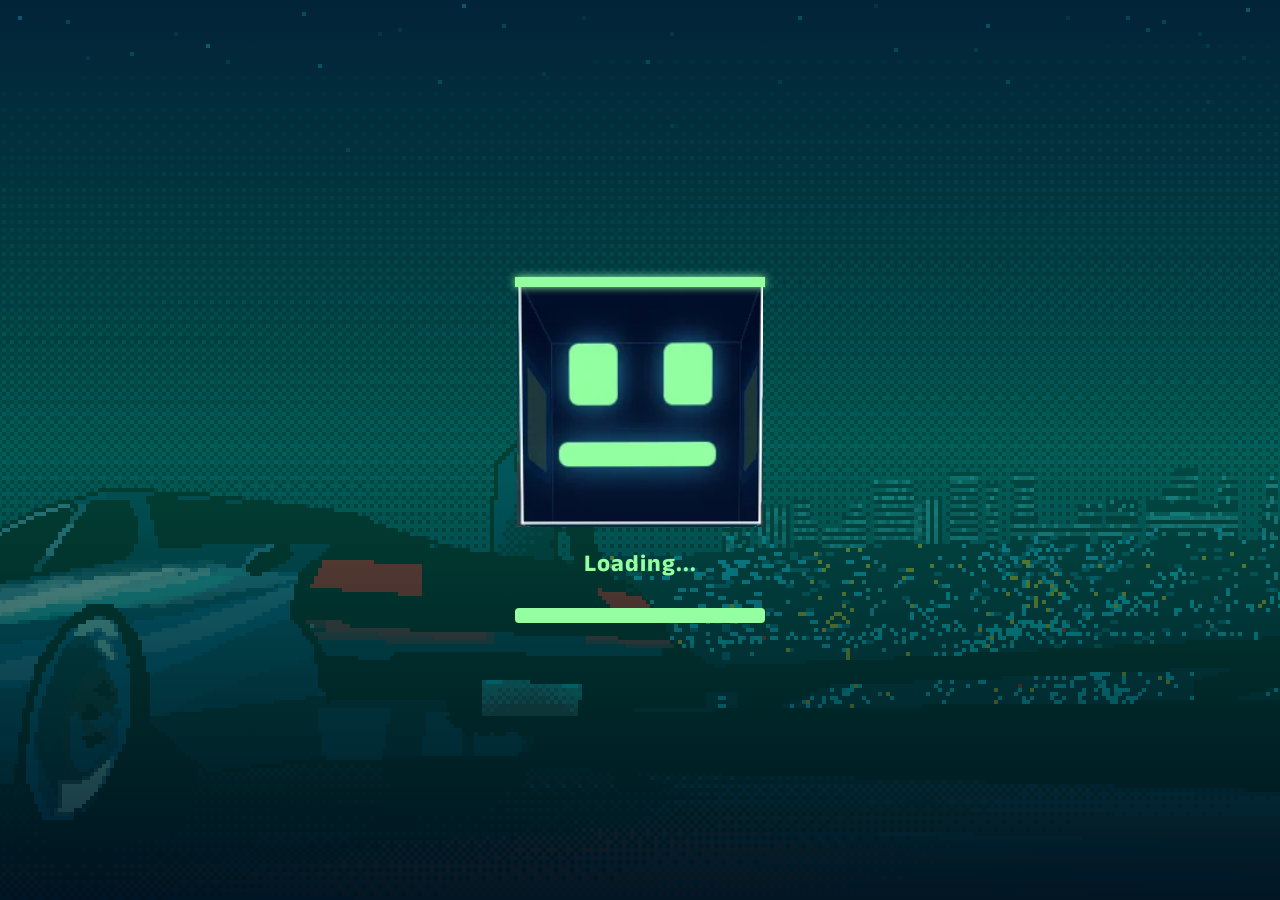
==== commit 90ae937b: "updates" ====
--- a/docs/index.html
+++ b/docs/index.html
@@ -56,15 +56,15 @@
                                 
                                 <h3>Click the links below to see my resumes:</h3><br>
                                 <div class="list">
-                                    <a href="https://drive.google.com/file/d/1g688gV71H2BlOIJx3VmtkyoHL3zA1reX/view" target="_blank" style="font-style: bolder;">English Resume</a>
+                                    <a href="https://drive.google.com/file/d/1TMN0INBmVaZAYLec5YMyesLH2Gw8EELo/view" target="_blank" style="font-style: bolder;">English Resume</a>
                                 </div>
                                 <div class="list">
-                                    <a href="https://drive.google.com/file/d/146HSbn--EFtE5zHbDIkE3tWhblU9An_Y/view" target="_blank" style="font-style: bolder;">Spanish Resume</a>
+                                    <a href="https://drive.google.com/file/d/19LpxA3i9wLKVBMuKrOihwbm5nWhcvnhM/view" target="_blank" style="font-style: bolder;">Spanish Resume</a>
                                 </div>
                             </div>
                         </div>
                             
-                        <a href="https://drive.google.com/file/d/1bK-InRqviEXEw9yARxXnyofJ3QK71JRy/view" data-message="MY INTRODUCE YOURSELF VIDEO"><i class="fa-solid fa-file-video"></i></a>
+                        <a href="https://drive.google.com/file/d/1AEpf0j_ljcJfxW29p2tYsCVVI3ZbO_dq/view" data-message="MY INTRODUCE YOURSELF VIDEO"><i class="fa-solid fa-file-video"></i></a>
             </div>
             </div>
          </div>
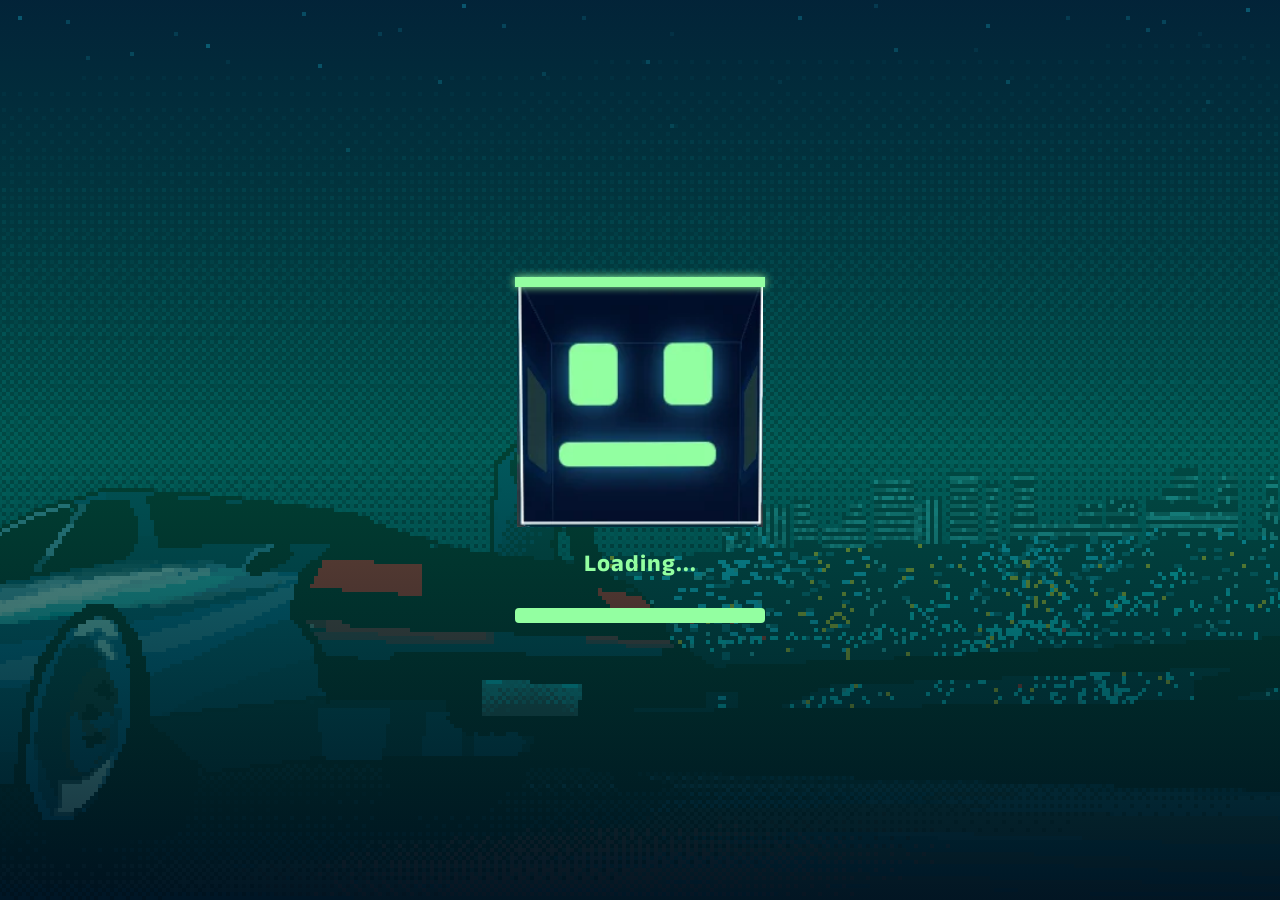
==== commit 293f2f53: "update" ====
--- a/docs/index.html
+++ b/docs/index.html
@@ -56,10 +56,10 @@
                                 
                                 <h3>Click the links below to see my resumes:</h3><br>
                                 <div class="list">
-                                    <a href="https://drive.google.com/file/d/1TMN0INBmVaZAYLec5YMyesLH2Gw8EELo/view" target="_blank" style="font-style: bolder;">English Resume</a>
+                                    <a href="https://drive.google.com/file/d/1uGi_uoSC9rgFVQfiN7Dw9iuJXG_IIzYA/view" target="_blank" style="font-style: bolder;">English Resume</a>
                                 </div>
                                 <div class="list">
-                                    <a href="https://drive.google.com/file/d/19LpxA3i9wLKVBMuKrOihwbm5nWhcvnhM/view" target="_blank" style="font-style: bolder;">Spanish Resume</a>
+                                    <a href="https://drive.google.com/file/d/1AQxvZdDZSCkFt4s_qBXy48U4Mt-WgmGF/view" target="_blank" style="font-style: bolder;">Spanish Resume</a>
                                 </div>
                             </div>
                         </div>
@@ -367,12 +367,6 @@
                     <img src="Images/Raksus/Planos/PortadaPlanos.webp" style="height: 230px;" loading="lazy"
                     alt="Raksus - Video Results" class="thumbnail"
                     onclick="openCarouselModal(0, 'planos')">
-
-                    <div class="video_format" style="width: 390px; margin-left:8px;">
-                        <video controls poster="Images/Raksus/Planos/PortadaPlanos2.webp" preload="metadata">
-                        <source src="Images/Raksus/Planos/HardwareRaksusVideo.mp4" type="video/mp4" loading ="lazy">
-                        </video>
-                    </div>
 
                 </div>
                 
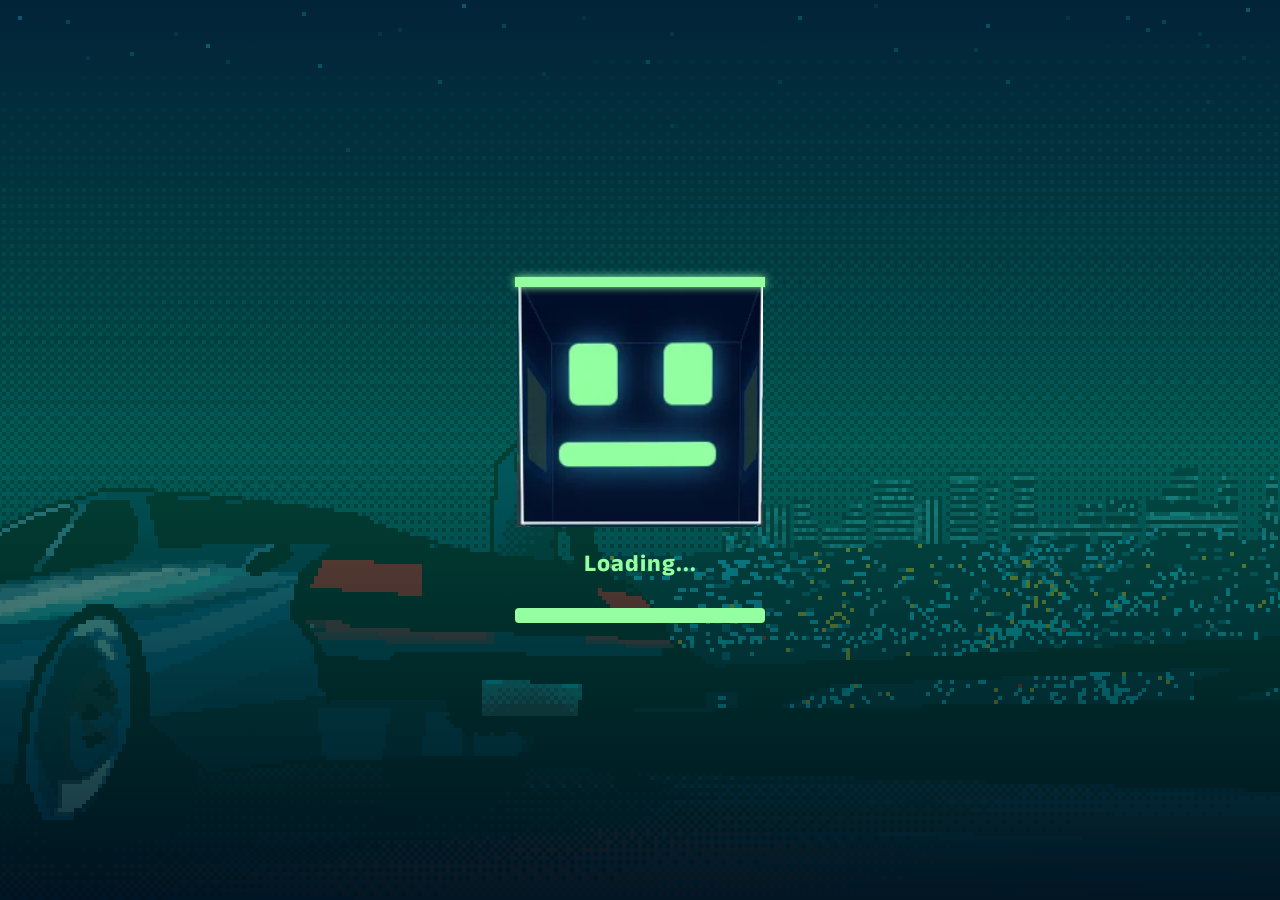
==== commit d4773048: "menu_update" ====
--- a/docs/index.html
+++ b/docs/index.html
@@ -31,42 +31,64 @@
             </div>
         </div>
 
+        <!-- Contenedor de resumes -->
+            <div id="resume-modal" class="resume-modal">
+                <div class="resume-content">
+                    <div class="hereistheflex">
+                        <h2 class="title-section">RESUMES</h2>
+                        <span class="close-button"
+                            style="cursor: pointer; color: #93ffa1;"
+                            onmouseover="this.style.color='#fff'"
+                            onmouseout="this.style.color='#93ffa1'"
+                            onclick="closeResumeModal(event)">&times;</span>
+                    </div>
+
+                    <h3>Click the links below to see my resumes:</h3><br>
+                    <div class="list">
+                        <a href="https://drive.google.com/file/d/1uGi_uoSC9rgFVQfiN7Dw9iuJXG_IIzYA/view" target="_blank" style="font-style: bolder;">English Resume</a>
+                    </div>
+                    <div class="list">
+                        <a href="https://drive.google.com/file/d/1AQxvZdDZSCkFt4s_qBXy48U4Mt-WgmGF/view" target="_blank" style="font-style: bolder;">Spanish Resume</a>
+                    </div>
+                </div>
+            </div>
+
         <!-- "Menu" -->
          <div class="menuContainer">
+
             <div class="menuLeft">
                 <h2>ABE</h2>
             </div>
-            <div class="menuRight">
-                
-                        <a href="https://github.com/Coiklor" data-message="Github"><i class="fa-brands fa-github"></i></a>
-                        <a href="https://www.behance.net/abrahammoreno5" data-message="Aquí podrás encontrar un proceso de investigación más detallado. Here is detailed version of every project only in spanish"><i class="fa-brands fa-behance"></i></a>
-                        <a onclick="openResumeModal()" data-message='Resumes' id="resume_modal"><i class="fa-etch fa-solid fa-file"></i></a>
-
-                        <div id="resume-modal" class="resume-modal">
-                            <div class="resume-content">
-                                <div class="hereistheflex">
-                                    <h2 class="title-section">RESUMES</h2>
-                                    <span   class="close-button" 
-                                        style="cursor: pointer; color: #93ffa1;" 
-                                        onmouseover="this.style.color='#fff'" 
-                                        onmouseout="this.style.color='#93ffa1'" 
-                                        onclick="closeResumeModal(event)">&times;
-                                    </span>
-                                </div>
-                                
-                                <h3>Click the links below to see my resumes:</h3><br>
-                                <div class="list">
-                                    <a href="https://drive.google.com/file/d/1uGi_uoSC9rgFVQfiN7Dw9iuJXG_IIzYA/view" target="_blank" style="font-style: bolder;">English Resume</a>
-                                </div>
-                                <div class="list">
-                                    <a href="https://drive.google.com/file/d/1AQxvZdDZSCkFt4s_qBXy48U4Mt-WgmGF/view" target="_blank" style="font-style: bolder;">Spanish Resume</a>
-                                </div>
-                            </div>
-                        </div>
-                            
-                        <a href="https://drive.google.com/file/d/1AEpf0j_ljcJfxW29p2tYsCVVI3ZbO_dq/view" data-message="MY INTRODUCE YOURSELF VIDEO"><i class="fa-solid fa-file-video"></i></a>
-            </div>
-            </div>
+
+            <div class="menuRight" id="menuRight">
+                <button type="button"
+                        class="hamburger-btn"
+                        id="menuToggleBtn"
+                        aria-label="Abrir menú de enlaces"
+                        aria-expanded="false"
+                        aria-controls="menuDropdown"
+                        data-message="Menú / Links">
+                    <span></span>
+                    <span></span>
+                    <span></span>
+                </button>
+
+                <nav class="menu-dropdown" id="menuDropdown" aria-label="Enlaces principales">
+                    <a href="https://github.com/Coiklor" target="_blank" rel="noopener noreferrer" data-message="Github">
+                        <i class="fa-brands fa-github"></i>
+                    </a>
+                    <a href="https://www.behance.net/abrahammoreno5" target="_blank" rel="noopener noreferrer" data-message="Aquí podrás encontrar un proceso de investigación más detallado. Here is detailed version of every project only in spanish">
+                        <i class="fa-brands fa-behance"></i>
+                    </a>
+                    <a href="javascript:void(0)" onclick="openResumeModal()" data-message="Resumes" id="resume_modal">
+                        <i class="fa-etch fa-solid fa-file"></i>
+                    </a>
+                    <a href="https://drive.google.com/file/d/1AEpf0j_ljcJfxW29p2tYsCVVI3ZbO_dq/view" target="_blank" rel="noopener noreferrer" data-message="MY INTRODUCE YOURSELF VIDEO">
+                        <i class="fa-solid fa-file-video"></i>
+                    </a>
+                </nav>
+            </div>
+
          </div>
 
         <!-- Projects -->
--- a/docs/styles.css
+++ b/docs/styles.css
@@ -159,55 +159,181 @@
     font-size: 30px;
 }
 
-.menuContainer .menuRight a{
-    display: inline-block; 
-    padding: 5px;
+/* Menu Right */
+
+.menuRight {
+    position: relative;
+    display: flex;
+    align-items: center;
+    gap: 12px;
+    z-index: 50;
+    right: -220px;
+}
+
+.hamburger-btn {
+    width: 44px;
+    height: 44px;
+    border-radius: 10px;
+    border: 1.5px solid rgba(56, 189, 248, 0.55);
+    background: rgba(1, 20, 38, 0.82);
+    display: flex;
+    flex-direction: column;
+    justify-content: center;
+    align-items: center;
+    gap: 5px;
+    cursor: pointer;
+    transition: transform 0.25s ease, border-color 0.25s ease, background 0.25s ease, box-shadow 0.25s ease;
+}
+
+.hamburger-btn:hover {
+    border-color: #93ffa1;
+    background: rgba(1, 41, 58, 0.95);
+    box-shadow: 0 0 16px rgba(147, 255, 161, 0.25);
+}
+
+.hamburger-btn span {
+    display: block;
+    width: 22px;
+    height: 2.5px;
+    border-radius: 999px;
+    background-color: #93ffa1;
+    transition: transform 0.3s ease, opacity 0.25s ease, background-color 0.25s ease;
+}
+
+/* Transformación de las 3 barras a "X" cuando está abierto */
+.menuRight.is-menu-open .hamburger-btn span:nth-child(1) {
+    transform: translateY(7.5px) rotate(45deg);
+}
+
+.menuRight.is-menu-open .hamburger-btn span:nth-child(2) {
+    opacity: 0;
+}
+
+.menuRight.is-menu-open .hamburger-btn span:nth-child(3) {
+    transform: translateY(-7.5px) rotate(-45deg);
+}
+
+/* Pequeño pulso cuando el brazo "le da" al menú */
+.menuRight.is-menu-hit .hamburger-btn {
+    transform: scale(0.9) translateY(2px);
+    border-color: #93ffa1;
+}
+/* Contenedor desplegable e íconos más grandes */
+
+.menu-dropdown {
+    display: flex;
+    align-items: center;
+    gap: 18px;
+    padding: 10px 18px;
+    border-radius: 12px;
+    background: rgba(1, 20, 38, 0.9);
+    border: 1px solid rgba(56, 189, 248, 0.4);
+    opacity: 0;
+    transform: translateX(12px) scale(0.96);
+    pointer-events: none;
+    visibility: hidden;
+    transition: opacity 0.25s ease, transform 0.3s cubic-bezier(0.22, 1, 0.36, 1), visibility 0.25s ease;
+}
+
+.menuRight.is-menu-open .menu-dropdown {
+    opacity: 1;
+    transform: translateX(0) scale(1);
+    pointer-events: auto;
+    visibility: visible;
+}
+
+.menu-dropdown a {
+    display: inline-flex;
+    align-items: center;
+    justify-content: center;
+    width: 36px;
+    height: 36px;
+    color: #e2f1f8;
+    font-size: 1.5rem; /* Antes era 1.15rem */
     text-decoration: none;
-    color: #fff;
-    margin: 0 3px;
-    font-size: 30px;
-    transition: 0.3s;
-    margin-left: 5px;
-    cursor: pointer;
-}
-
-.menuContainer .menuRight a:hover{
-    color: #93ffa1;;
-}
-
+    transition: color 0.2s ease, transform 0.2s ease;
+}
+
+.menu-dropdown a:hover {
+    color: #93ffa1;
+    transform: translateY(-2px) scale(1.08);
+}
+
+/* ==========================================
+   OVERLAY DE RESUMES (#resume-modal)
+   ========================================== */
 .resume-modal {
-    display: none; 
-    position: fixed; 
-    z-index: 1000; 
-    right: 1;
-    top: 1;
-    width: auto; 
-    height: auto; 
-    background: linear-gradient( rgba(1, 38, 59, 0.849), rgba(0, 42, 58, 0.836)); 
-    justify-content: center; 
-    align-items: center; 
-    padding: 30px 30px 30px 30px;
+    position: fixed;
+    inset: 0;
+    z-index: 8888 !important;
+    display: none; /* Tu función openResumeModal() probablemente cambia esto a flex/block */
+    justify-content: center;
+    align-items: center;
+    background: rgba(1, 10, 22, 0.72);
+    backdrop-filter: blur(6px);
+}
+
+.resume-content {
+    width: min(90vw, 420px);
+    padding: 24px 28px;
+    border-radius: 14px;
+    background: rgba(1, 24, 44, 0.95);
+    border: 1.5px solid #38bdf8;
+    box-shadow: 0 0 35px rgba(56, 189, 248, 0.25);
+    color: #e2f1f8;
+    z-index: 8889 !important;
+}
+
+.resume-content .hereistheflex {
+    display: flex;
+    justify-content: space-between;
+    align-items: center;
+    margin-bottom: 12px;
+}
+
+.resume-content .title-section {
+    margin: 0;
+    color: #93ffa1;
+    font-size: 1.25rem;
+    letter-spacing: 1px;
+}
+
+.resume-content .close-button {
+    font-size: 1.8rem;
+    line-height: 1;
+}
+
+.resume-content h3 {
+    margin: 0 0 12px;
+    font-size: 1rem;
+    font-weight: 500;
+    color: #cbd5e1;
+}
+
+.resume-content .list {
+    margin-bottom: 12px;
+}
+
+.resume-content .list a {
+    display: block;
+    width: 100%;
+    padding: 12px 16px;
     border-radius: 8px;
-    color: #f6f7f6;
-}
-
-.resume-content {
-    position: flex;
-    max-width: 800px; 
-    width: 100%; 
+    border: 1.5px solid #93ffa1;
+    background: rgba(1, 41, 58, 0.75);
+    color: #93ffa1 !important; /* Corrige el azul oscuro ilegible */
     text-align: center;
-}
-
-.list{
-    margin-bottom: 10px;
-    font-size: 16px;
-    color: #93ffa1;
-    text-align: center;
-    margin-left: 20px;
-    background-color: rgba(0, 0, 0, 0.5);
-    padding: 5px 5px 5px 5px;
-    border-radius: 4px;
-    border: 1px solid #93ffa1;
+    text-decoration: none;
+    font-weight: 700;
+    letter-spacing: 0.5px;
+    box-sizing: border-box;
+    transition: background 0.2s ease, color 0.2s ease, transform 0.2s ease;
+}
+
+.resume-content .list a:hover {
+    background: #93ffa1;
+    color: #011426 !important;
+    transform: translateY(-2px);
 }
 /* Text animated */
 
@@ -468,7 +594,6 @@
     height: 100%;
 }
 /* 4. Posicionamiento de cada cara en el espacio */
-/* Empujamos cada cara 100px (la mitad del tamaño) desde el centro */
 
 .front  { transform: rotateY(180deg) translateZ(100px); }
 .back   { transform: rotateY(180deg) translateZ(100px); }
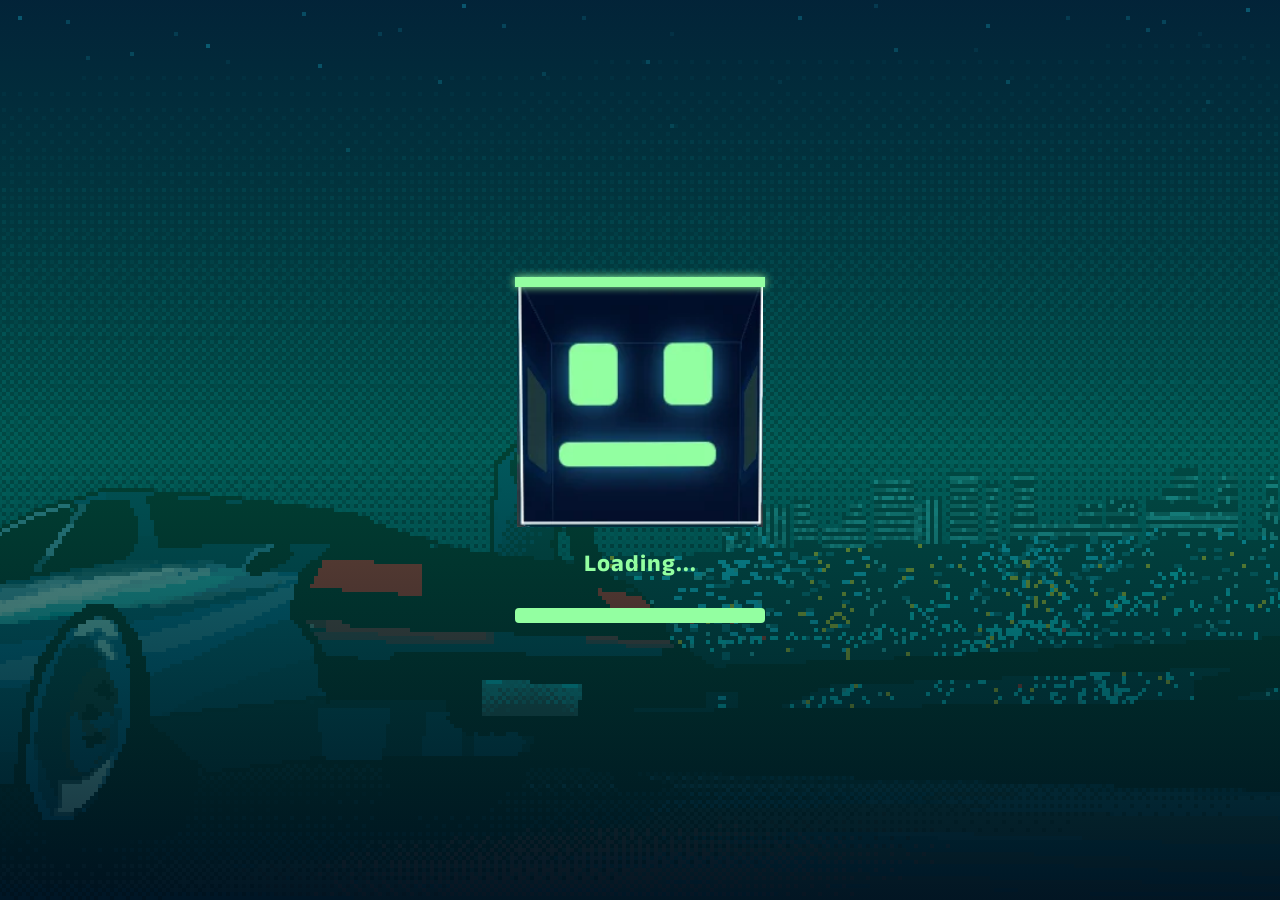
==== commit 2d345bb0: "l" ====
--- a/docs/index.html
+++ b/docs/index.html
@@ -19,17 +19,18 @@
         <!-- Preloader con el robot de UI/UX -->
         <div id="page-loader" class="page-loader">
             <div class="loader-content">
-                <!-- Aquí puedes poner la imagen o ilustración SVG de tu robot -->
+                
                 <div class="robot-avatar-container">
                 <img src="Images/Robot/FaceRobot.webp" alt="UX/UI Robot Assistant" class="loader-robot-img">
-                <div class="scanner-line"></div> <!-- Un efecto extra opcional de escaneo tecnológico -->
+                <div class="scanner-line"></div>
                 </div>
                 <h2 class="loader-title">Loading...</h2>
                 <div class="loader-progress-bar">
                 <div class="loader-progress-fill"></div>
                 </div>
             </div>
-        </div>
+        </div> 
+        
 
         <!-- Contenedor de resumes -->
             <div id="resume-modal" class="resume-modal">
@@ -445,6 +446,7 @@
                 <div class="face back">
                     <div class="robotSkin"></div>
                 </div>
+
                 <div class="face right">
                     <div class="facesideContainer">
                         <div class="sideBox">
@@ -453,6 +455,7 @@
                         </div>
                     </div>
                 </div>
+
                 <div class="face left">
                     <div class="facesideContainer">
                         <div class="sideBox">
@@ -461,12 +464,50 @@
                         </div>
                     </div>
                 </div>
+
                 <div class="face top">
                     <div class="robotSkin"></div>
                 </div>
                 <div class="face bottom">
                     <div class="robotSkin"></div>
                 </div>
+
+                <!-- Robot Arms -->
+                <div class="css-arms-layer" id="cssArmsLayer" aria-hidden="true">
+                    <!-- Brazo izquierdo -->
+                    <div class="css-arm arm-left" id="cssArmLeft">
+                        <div class="arm-joint shoulder"></div>
+                        <div class="arm-segment upper">
+                            <div class="arm-joint elbow"></div>
+                            <div class="arm-segment forearm">
+                                <div class="arm-chain"></div>
+                                <div class="arm-claw">
+                                    <div class="arm-joint wrist"></div>
+                                    <div class="claw-finger top"></div>
+                                    <div class="claw-finger mid"></div>
+                                    <div class="claw-finger bot"></div>
+                                </div>
+                            </div>
+                        </div>
+                    </div>
+
+                    <!-- Brazo derecho -->
+                    <div class="css-arm arm-right" id="cssArmRight">
+                        <div class="arm-joint shoulder"></div>
+                        <div class="arm-segment upper">
+                            <div class="arm-joint elbow"></div>
+                            <div class="arm-segment forearm">
+                                <div class="arm-chain"></div>
+                                <div class="arm-claw">
+                                    <div class="arm-joint wrist"></div>
+                                    <div class="claw-finger top"></div>
+                                    <div class="claw-finger mid"></div>
+                                    <div class="claw-finger bot"></div>
+                                </div>
+                            </div>
+                        </div>
+                    </div>
+
             </div>
         </div>
 
--- a/docs/styles.css
+++ b/docs/styles.css
@@ -699,6 +699,388 @@
     transition: all 0.2s;
 }
 
+/* Arms */
+.css-arms-layer {
+    position: absolute;
+    inset: 0;
+    pointer-events: none;
+    transform-style: preserve-3d;
+    z-index: 50;
+}
+
+.css-arm {
+    position: absolute;
+    top: 50%;
+    left: 25%;
+    width: 0px;
+    height: 0;
+    pointer-events: none;
+    --arm-x: 0px;
+    --arm-y: 0px;
+    --arm-rot: 0deg;
+    --chain-len: 0px;
+    --elbow-rot: 25deg;
+    transform: translate(var(--arm-x), var(--arm-y)) rotate(var(--arm-rot));
+    transform-origin: 0% 50%;
+    transition: transform 0.35s cubic-bezier(0.22, 1, 0.36, 1), opacity 0.25s ease;
+}
+
+/* Bordes laterales de la cara de 200px centrada en el cubo de 400px */
+.css-arm.arm-left {
+    --arm-x: -130px;
+    --arm-y: -100px;
+    --arm-rot: 105deg;
+    --elbow-rot: -25deg;
+}
+
+.css-arm.arm-right {
+    --arm-x: 138px;
+    --arm-y: -100px;
+    --arm-rot: 75deg;
+    --elbow-rot: 25deg;
+}
+
+.arm-joint {
+    position: absolute;
+    border-radius: 50%;
+    /* Núcleo oscuro + anillo verde neón + aro metálico exterior con muescas */
+    background:
+        radial-gradient(circle,
+            #020c18 0% 28%,
+            #93ffa1 30% 44%,
+            #062338 46% 68%,
+            #38bdf8 70% 76%,
+            #020c18 78% 100%
+        );
+    border: 2px solid #020c18;
+    box-shadow:
+        0 0 0 2px #38bdf8,
+        0 0 14px rgba(56, 189, 248, 0.45),
+        0 8px 18px rgba(1, 12, 24, 0.95);
+    z-index: 5;
+}
+
+.arm-joint::after {
+    content: "";
+    position: absolute;
+    inset: 3px;
+    border-radius: 50%;
+    border: 2px dashed rgba(147, 255, 161, 0.85);
+}
+
+/* Hombro en el punto (0,0) del pivote del brazo */
+.arm-joint.shoulder {
+    width: 50px;
+    height: 50px;
+    left: -20px;
+    top: -20px;
+    border-radius: 10%;
+}
+
+/* Codo al final del brazo superior */
+.arm-joint.elbow {
+    width: 34px;
+    height: 34px;
+    right: -17px;
+    top: 50%;
+    transform: translateY(-50%);
+}
+
+.arm-joint.wrist {
+    width: 24px;
+    height: 24px;
+    left: -4px;
+    top: 50%;
+    transform: translateY(-50%);
+}
+
+/* Brazo superior nace desde el hombro */
+.arm-segment.upper {
+    position: absolute;
+    left: 0;
+    top: -17px;
+    width: 122px;
+    height: 40px;
+    border-radius: 10px 14px 14px 10px;
+    background: linear-gradient(180deg,
+        #073b56 0%,
+        #031829 38%,
+        #020e1a 72%,
+        #084c6e 100%
+    );
+    border: 2px solid #ffff;
+    box-sizing: border-box;
+    transform-origin: 0% 50%;
+    box-shadow:
+        0 10px 22px rgba(1, 12, 24, 0.95),
+        0 0 12px rgba(56, 189, 248, 0.25),
+        inset 0 2px 3px rgba(186, 230, 253, 0.45),
+        inset 0 -4px 8px rgba(1, 10, 20, 0.95);
+    z-index: 2;
+}
+
+/* Antebrazo nace desde el codo y rota con --elbow-rot */
+.arm-segment.forearm {
+    position: absolute;
+    left: 100%;
+    top: 50%;
+    width: 114px;
+    height: 30px;
+    border-radius: 12px 8px 8px 12px;
+    background: linear-gradient(180deg,
+        #073b56 0%,
+        #031829 40%,
+        #020e1a 74%,
+        #084c6e 100%
+    );
+    border: 2px solid #fdfdfd;
+    box-sizing: border-box;
+    transform-origin: 0% 50%;
+    transform: translateY(-50%) rotate(var(--elbow-rot));
+    transition: transform 0.35s cubic-bezier(0.22, 1, 0.36, 1);
+    box-shadow:
+        0 10px 20px rgba(1, 12, 24, 0.95),
+        0 0 12px rgba(56, 189, 248, 0.25),
+        inset 0 2px 3px rgba(186, 230, 253, 0.4),
+        inset 0 -4px 7px rgba(1, 10, 20, 0.95);
+    z-index: 3;
+}
+
+/* Cadena de eslabones en CSS puro */
+.arm-chain {
+    position: absolute;
+    left: 100%;
+    top: 50%;
+    width: var(--chain-len, 0px);
+    height: 18px;
+    transform: translateY(-50%);
+    opacity: 0;
+    pointer-events: none;
+    margin-left: -2px;
+    border-top: 2px solid #38bdf8;
+    border-bottom: 2px solid #38bdf8;
+    background-color: #020e1a;
+    background-image: repeating-linear-gradient(
+        90deg,
+        transparent 0px,
+        transparent 4px,
+        #073b56 4px,
+        #073b56 14px,
+        #93ffa1 14px,
+        #93ffa1 16px,
+        #020c18 16px,
+        #020c18 20px
+    );
+    box-shadow:
+        0 6px 14px rgba(1, 12, 24, 0.9),
+        0 0 10px rgba(56, 189, 248, 0.25),
+        inset 0 1px 0 rgba(186, 230, 253, 0.35);
+    transition: width 0.38s cubic-bezier(0.22, 1, 0.36, 1), opacity 0.2s ease;
+    z-index: 2;
+}
+
+/* Cuando tiene longitud mayor a 0px, se muestra la cadena */
+.css-arm[style*="--chain-len"] .arm-chain,
+body[class*="pose-"] .arm-chain {
+    opacity: 1;
+}
+
+/* Línea de circuito interior */
+.arm-segment.upper::before {
+    content: "";
+    position: absolute;
+    left: 20px;
+    width: 54px;
+    top: -4px;
+    bottom: -4px;
+    border-radius: 7px;
+    background: linear-gradient(180deg, #0a4b6b 0%, #03192b 50%, #073954 100%);
+    border: 1.5px solid #ffffff;
+    box-shadow: 0 0 8px rgba(56, 189, 248, 0.3);
+    pointer-events: none;
+}
+
+.arm-segment.forearm::before {
+    content: "";
+    position: absolute;
+    left: 18px;
+    width: 48px;
+    top: -3px;
+    bottom: -3px;
+    border-radius: 6px;
+    background: linear-gradient(180deg, #0a4b6b 0%, #03192b 50%, #073954 100%);
+    border: 1.5px solid #ffffff;
+    box-shadow: 0 0 8px rgba(56, 189, 248, 0.3);
+    pointer-events: none;
+}
+
+/* Canal de circuito luminoso verde neón recorriendo cada segmento */
+.arm-segment.upper::after,
+.arm-segment.forearm::after {
+    content: "";
+    position: absolute;
+    left: 16px;
+    right: 18px;
+    top: 50%;
+    height: 4px;
+    transform: translateY(-50%);
+    border-radius: 999px;
+    background: linear-gradient(90deg, #38bdf8 0%, #93ffa1 45%, #93ffa1 85%, transparent 100%);
+    box-shadow: 0 0 10px rgba(147, 255, 161, 0.75);
+    pointer-events: none;
+}
+
+/* Pinza más larga y expresiva, siempre al final de la cadena / antebrazo */
+.arm-segment.forearm .arm-claw {
+    position: absolute;
+    left: calc(100% + var(--chain-len, 0px));
+    top: 50%;
+    right: auto;
+    bottom: auto;
+    width: 40px;
+    height: 44px;
+    margin-left: -4px;
+    opacity: 1;
+    transform: translateY(-50%);
+    transition: left 0.38s cubic-bezier(0.22, 1, 0.36, 1), transform 0.35s cubic-bezier(0.22, 1, 0.36, 1);
+    pointer-events: none;
+    z-index: 4;
+}
+
+.claw-finger {
+    position: absolute;
+    left: 14px;
+    width: 24px;
+    height: 8px;
+    background: linear-gradient(90deg, #031829 0%, #073b56 75%, #93ffa1 100%);
+    border: 1.5px solid #ffff;
+    border-radius: 4px 10px 10px 4px;
+    transform-origin: 0% 50%;
+    box-shadow: 0 4px 10px rgba(1, 12, 24, 0.9);
+    transition: transform 0.25s ease;
+}
+
+/* Punta luminosa verde neón en cada dedo */
+.claw-finger::after {
+    content: "";
+    position: absolute;
+    right: -3px;
+    top: 50%;
+    width: 9px;
+    height: 6px;
+    transform: translateY(-50%);
+    background: #93ffa1;
+    border-radius: 2px 8px 8px 2px;
+    box-shadow: 0 0 10px rgba(147, 255, 161, 0.85);
+}
+
+/* Dedo superior */
+.claw-finger.top {
+    top: 5px;
+    transform: rotate(-34deg);
+}
+
+/* Dedo central */
+.claw-finger.mid {
+    top: 50%;
+    width: 26px;
+    transform: translateY(-50%) rotate(4deg);
+}
+
+/* Dedo inferior (pulgar opuesto) */
+.claw-finger.bot {
+    bottom: 5px;
+    transform: rotate(38deg);
+}
+
+/* Efecto de agarre cuando el robot pasa al centro */
+body.pose-center .claw-finger.top {
+    transform: rotate(-16deg);
+}
+body.pose-center .claw-finger.bot {
+    transform: rotate(18deg);
+}
+
+.arm-claw::before,
+.arm-claw::after {
+    content: "";
+    position: absolute;
+    right: 0;
+    width: 19px;
+    height: 6px;
+    border: 2px solid #93ffa1;
+    border-left: none;
+    border-radius: 0 10px 10px 0;
+    box-shadow: 0 0 10px rgba(147, 255, 161, 0.45);
+    transform-origin: 0% 50%;
+    transition: transform 0.25s ease;
+}
+
+.arm-claw::before {
+    top: 1px;
+    transform: rotate(22deg);
+}
+
+.arm-claw::after {
+    bottom: 1px;
+    transform: rotate(-22deg);
+}
+
+/* ==========================================
+   ESTADOS DE INTERACCIÓN
+   ========================================== */
+
+/* Caja del centro (0): ambos brazos van hacia el centro frontal */
+body.pose-center .css-arm.arm-left {
+    --arm-x: -130px;
+    --arm-y: -85px;
+    --arm-rot: 105deg;
+    --elbow-rot: -18deg;
+    --chain-len: 300px;
+}
+
+body.pose-center .css-arm.arm-right {
+    --arm-x: 138px;
+    --arm-y: -85px;
+    --arm-rot: 75deg;
+    --elbow-rot: 18deg;
+    --chain-len: 300px;
+}
+
+/* Semicorner (1) */
+body.pose-semi-left .css-arm.arm-left {
+    --arm-x: -130px;
+    --arm-y: -100px;
+    --arm-rot: 125deg;
+    --elbow-rot: -20deg;
+    --chain-len: 385px;
+}
+
+body.pose-semi-right .css-arm.arm-right {
+    --arm-x: 138px;
+    --arm-y: -100px;
+    --arm-rot: 55deg;
+    --elbow-rot: 20deg;
+    --chain-len: 385px;
+}
+
+/* Corner (2) */
+body.pose-corner-left .css-arm.arm-left {
+    --arm-x: -130px;
+    --arm-y: -100px;
+    --arm-rot: 142deg;
+    --elbow-rot: -2deg;
+    --chain-len: 625px;
+}
+
+body.pose-corner-right .css-arm.arm-right {
+    --arm-x: 138px;
+    --arm-y: -100px;
+    --arm-rot: 25deg;
+    --elbow-rot: 15deg;
+    --chain-len: 625px;
+}
+
 
 
 /* Projects */
